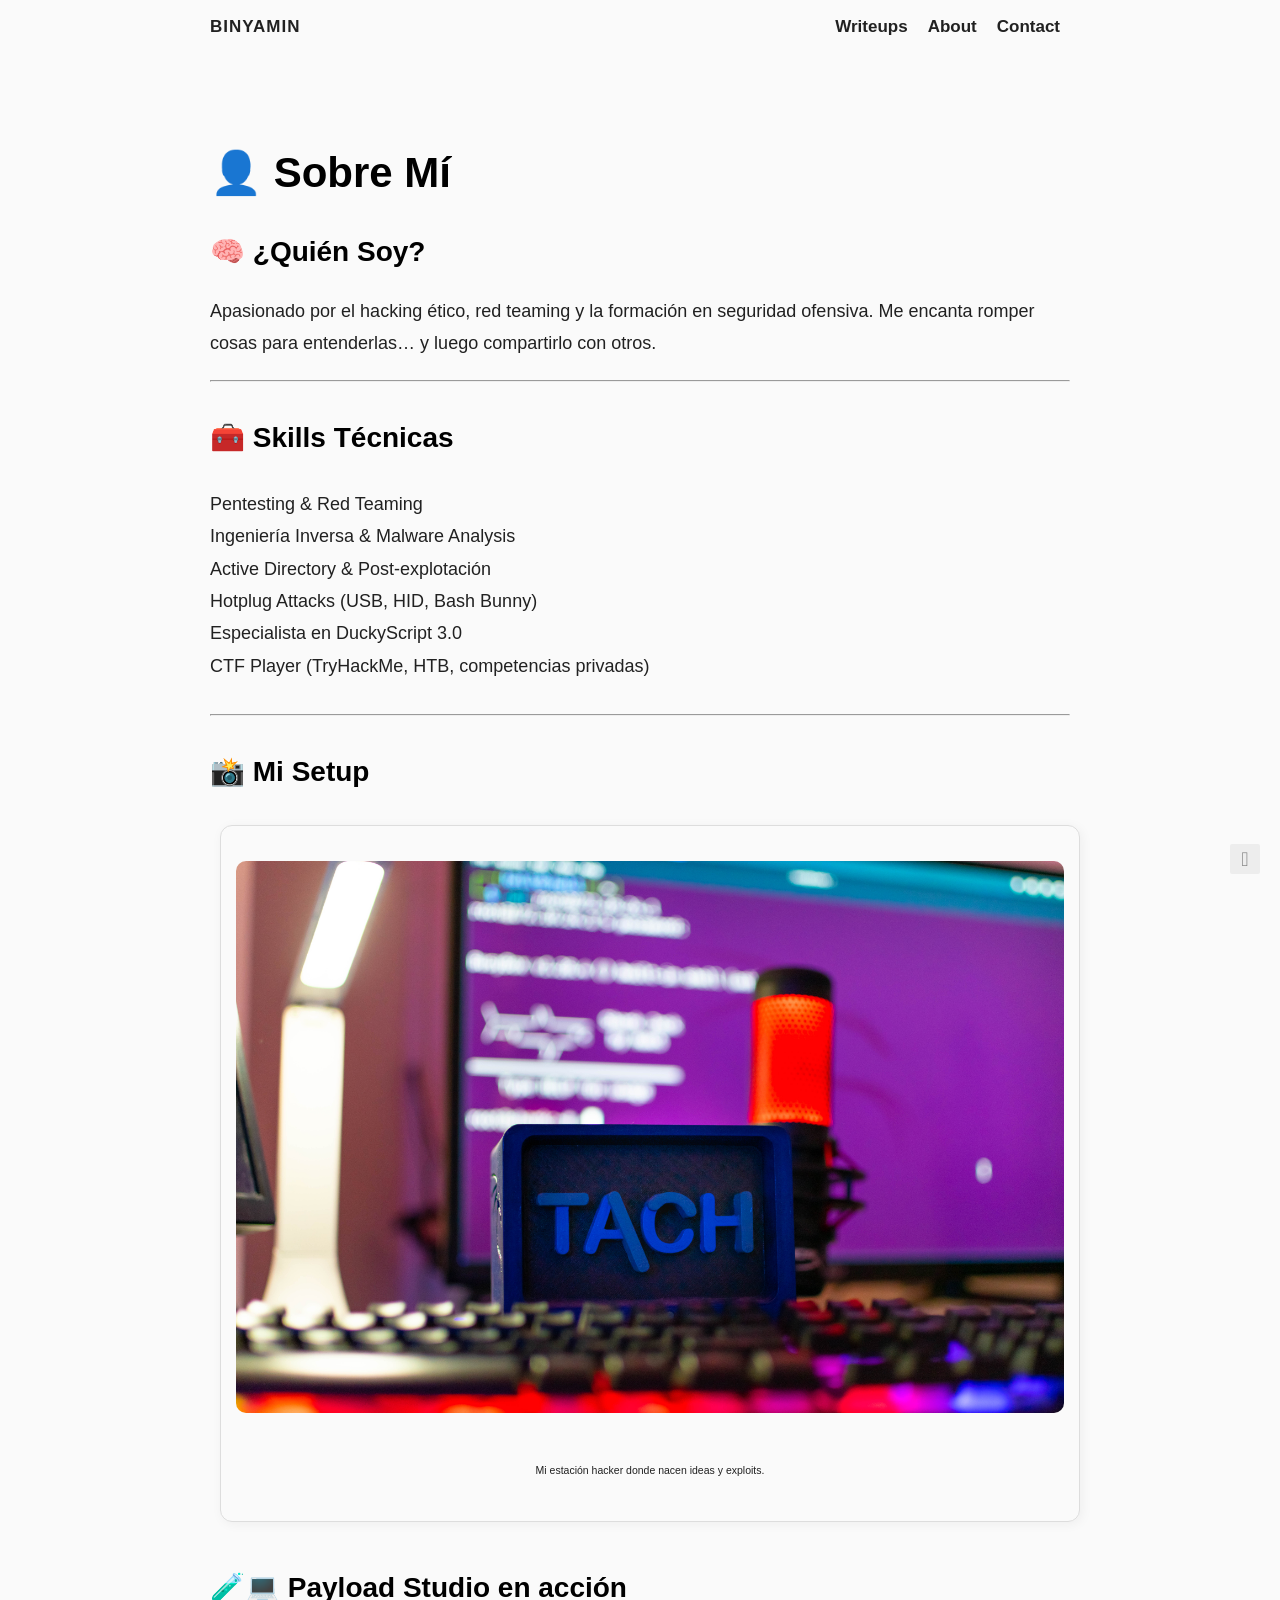
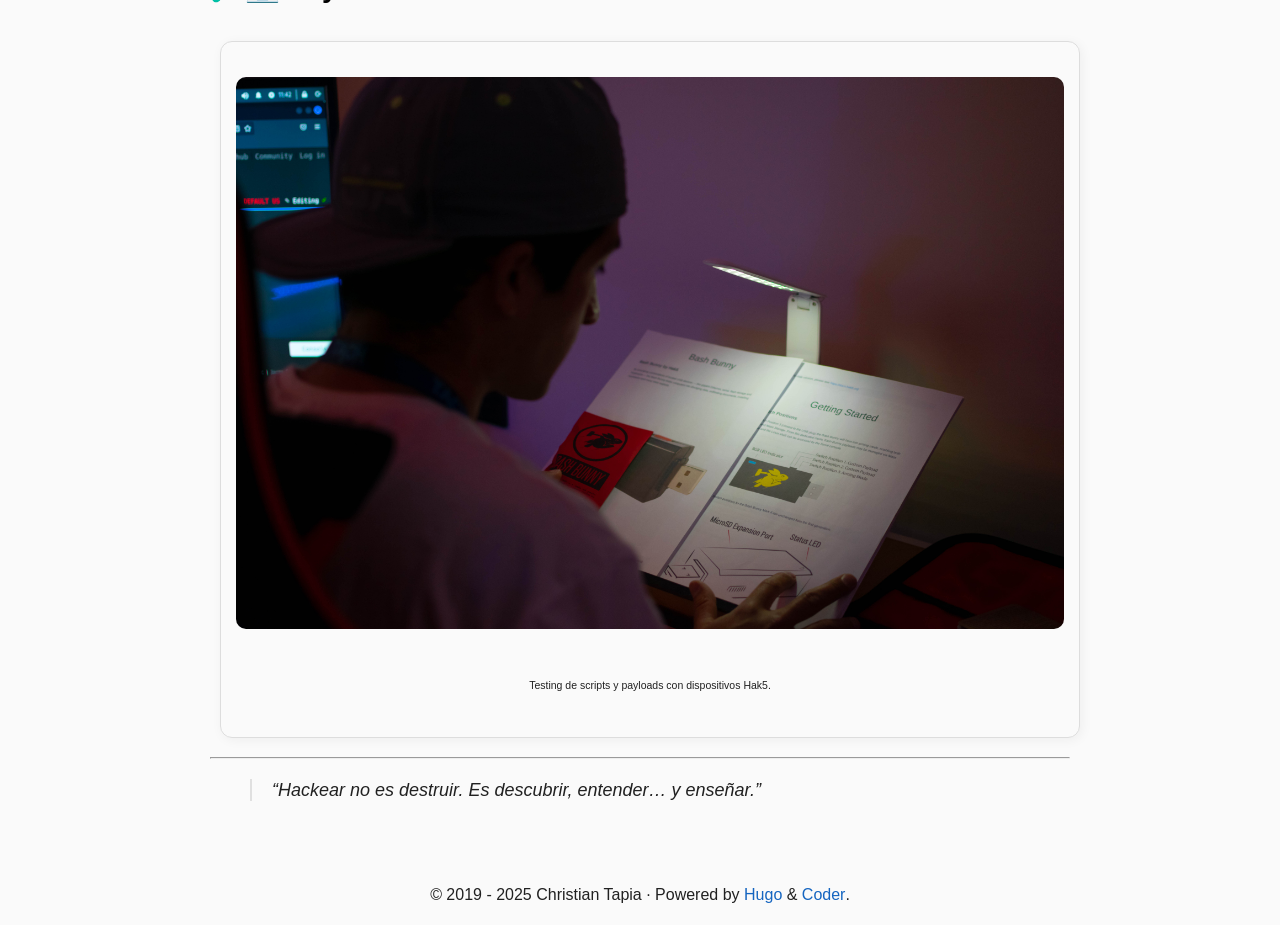
==== about/index.html @ 78fcf0c3 "Deploy sitio generado con Hugo" ====
<!doctype html><html lang=en><head><title>👤 Sobre Mí · Binyamin</title>
<meta charset=utf-8><meta name=viewport content="width=device-width,initial-scale=1"><meta name=color-scheme content="light dark"><meta name=author content="Christian Tapia"><meta name=description content="Conoce más sobre mi trayectoria en ciberseguridad."><meta name=keywords content="blog,developer,personal,hacker,redteam,cybersecurity,educator,walkthroughs,ctfs,tryhackme"><meta name=twitter:card content="summary"><meta name=twitter:title content="👤 Sobre Mí"><meta name=twitter:description content="Conoce más sobre mi trayectoria en ciberseguridad."><meta property="og:url" content="https://binyamint.github.io/about/"><meta property="og:site_name" content="Binyamin"><meta property="og:title" content="👤 Sobre Mí"><meta property="og:description" content="Conoce más sobre mi trayectoria en ciberseguridad."><meta property="og:locale" content="en"><meta property="og:type" content="website"><link rel=canonical href=https://binyamint.github.io/about/><link rel=preload href=/fonts/fa-brands-400.woff2 as=font type=font/woff2 crossorigin><link rel=preload href=/fonts/fa-regular-400.woff2 as=font type=font/woff2 crossorigin><link rel=preload href=/fonts/fa-solid-900.woff2 as=font type=font/woff2 crossorigin><link rel=stylesheet href=/css/coder.min.7763f8bc6341ecf82378e867c285e1549abb063a899be313ccd25dbfcd24fa7d.css integrity="sha256-d2P4vGNB7PgjeOhnwoXhVJq7BjqJm+MTzNJdv80k+n0=" crossorigin=anonymous media=screen><link rel=stylesheet href=/css/coder-dark.min.a00e6364bacbc8266ad1cc81230774a1397198f8cfb7bcba29b7d6fcb54ce57f.css integrity="sha256-oA5jZLrLyCZq0cyBIwd0oTlxmPjPt7y6KbfW/LVM5X8=" crossorigin=anonymous media=screen><link rel=icon type=image/svg+xml href=/img/favicon.svg sizes=any><link rel=icon type=image/png href=/img/favicon-32x32.png sizes=32x32><link rel=icon type=image/png href=/img/favicon-16x16.png sizes=16x16><link rel=apple-touch-icon href=/images/apple-touch-icon.png><link rel=apple-touch-icon sizes=180x180 href=/images/apple-touch-icon.png><link rel=manifest href=/site.webmanifest><link rel=mask-icon href=/images/safari-pinned-tab.svg color=#5bbad5><link rel=alternate type=application/rss+xml href=/about/index.xml title=Binyamin></head><body class="preload-transitions colorscheme-auto"><div class=float-container><a id=dark-mode-toggle class=colorscheme-toggle><i class="fa-solid fa-adjust fa-fw" aria-hidden=true></i></a></div><main class=wrapper><nav class=navigation><section class=container><a class=navigation-title href=https://binyamint.github.io/>Binyamin
</a><input type=checkbox id=menu-toggle>
<label class="menu-button float-right" for=menu-toggle><i class="fa-solid fa-bars fa-fw" aria-hidden=true></i></label><ul class=navigation-list><li class=navigation-item><a class=navigation-link href=/writeups/>Writeups</a></li><li class=navigation-item><a class=navigation-link href=/about/>About</a></li><li class=navigation-item><a class=navigation-link href=/contact/>Contact</a></li></ul></section></nav><div class=content><section class="container list"><header><h1 class=title><a class=title-link href=https://binyamint.github.io/about/>👤 Sobre Mí</a></h1></header><h2 id=-quién-soy>🧠 ¿Quién Soy?
<a class=heading-link href=#-qui%c3%a9n-soy><i class="fa-solid fa-link" aria-hidden=true title="Link to heading"></i>
<span class=sr-only>Link to heading</span></a></h2><p>Apasionado por el hacking ético, red teaming y la formación en seguridad ofensiva. Me encanta romper cosas para entenderlas… y luego compartirlo con otros.</p><hr><h2 id=-skills-técnicas>🧰 Skills Técnicas
<a class=heading-link href=#-skills-t%c3%a9cnicas><i class="fa-solid fa-link" aria-hidden=true title="Link to heading"></i>
<span class=sr-only>Link to heading</span></a></h2><ul><li>Pentesting & Red Teaming</li><li>Ingeniería Inversa & Malware Analysis</li><li>Active Directory & Post-explotación</li><li>Hotplug Attacks (USB, HID, Bash Bunny)</li><li>Especialista en DuckyScript 3.0</li><li>CTF Player (TryHackMe, HTB, competencias privadas)</li></ul><hr><h2 id=-mi-setup>📸 Mi Setup
<a class=heading-link href=#-mi-setup><i class="fa-solid fa-link" aria-hidden=true title="Link to heading"></i>
<span class=sr-only>Link to heading</span></a></h2><div style="border:1px solid #ddd;padding:15px;margin:10px;border-radius:12px;text-align:center;width:100%;display:inline-block;vertical-align:top;box-shadow:2px 2px 12px rgba(0,0,0,5%);transition:transform .2s ease-in-out"><h3 style="font-size:1.4rem;margin:0 0 10px"></h3><img src=/images/about/DSC_0001.jpg alt style="max-width:100%;border-radius:10px;margin:10px 0"><p style=font-size:1.05rem>Mi estación hacker donde nacen ideas y exploits.</p></div><h2 id=-payload-studio-en-acción>🧪💻 Payload Studio en acción
<a class=heading-link href=#-payload-studio-en-acci%c3%b3n><i class="fa-solid fa-link" aria-hidden=true title="Link to heading"></i>
<span class=sr-only>Link to heading</span></a></h2><div style="border:1px solid #ddd;padding:15px;margin:10px;border-radius:12px;text-align:center;width:100%;display:inline-block;vertical-align:top;box-shadow:2px 2px 12px rgba(0,0,0,5%);transition:transform .2s ease-in-out"><h3 style="font-size:1.4rem;margin:0 0 10px"></h3><img src=/images/about/DSC_0106.jpg alt style="max-width:100%;border-radius:10px;margin:10px 0"><p style=font-size:1.05rem>Testing de scripts y payloads con dispositivos Hak5.</p></div><hr><blockquote><p><em>“Hackear no es destruir. Es descubrir, entender… y enseñar.”</em></p></blockquote><ul></ul></section></div><footer class=footer><section class=container>©
2019 -
2025
Christian Tapia
·
Powered by <a href=https://gohugo.io/ target=_blank rel=noopener>Hugo</a> & <a href=https://github.com/luizdepra/hugo-coder/ target=_blank rel=noopener>Coder</a>.</section></footer></main><script src=/js/coder.min.6ae284be93d2d19dad1f02b0039508d9aab3180a12a06dcc71b0b0ef7825a317.js integrity="sha256-auKEvpPS0Z2tHwKwA5UI2aqzGAoSoG3McbCw73gloxc="></script></body></html>
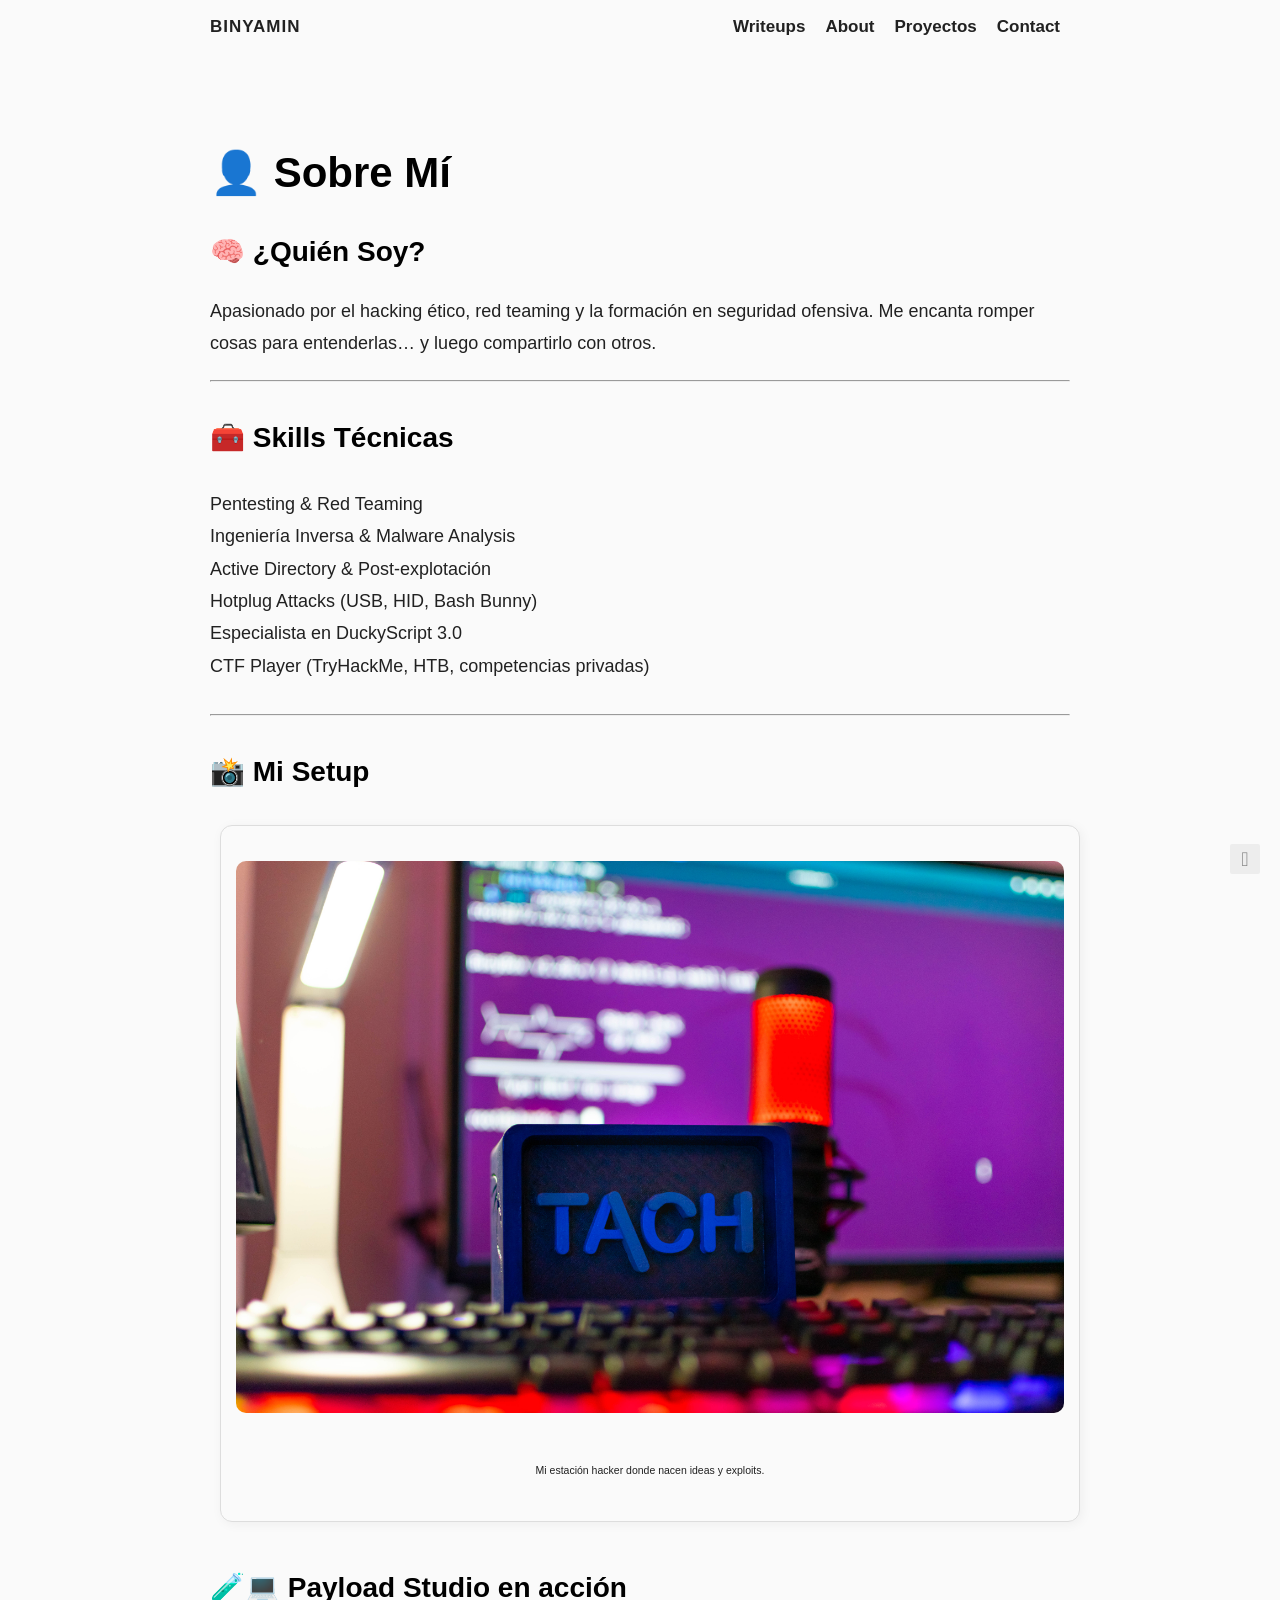
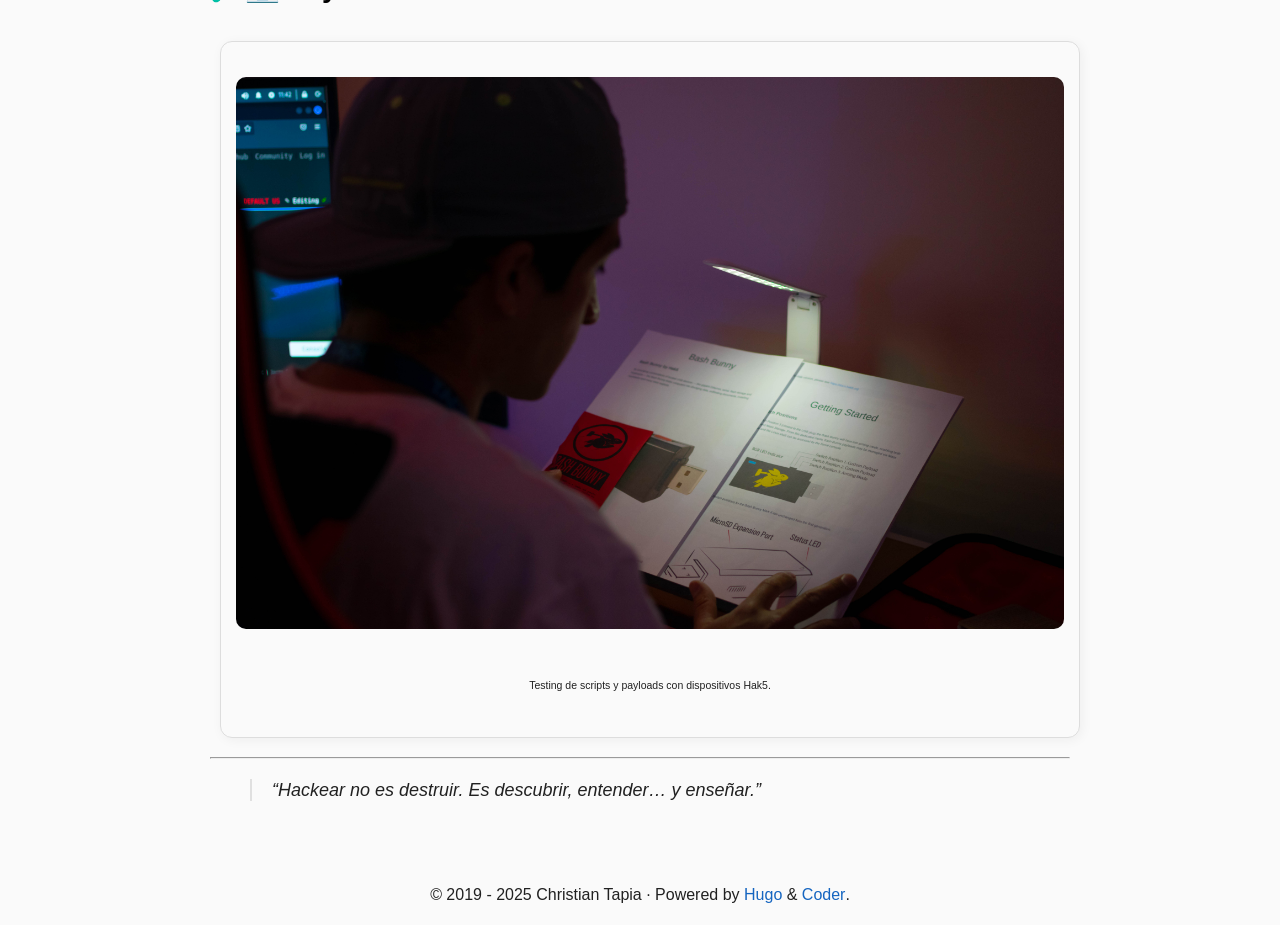
==== commit e9b0aa8d: "deploy" ====
--- a/about/index.html
+++ b/about/index.html
@@ -1,17 +1,337 @@
-<!doctype html><html lang=en><head><title>👤 Sobre Mí · Binyamin</title>
-<meta charset=utf-8><meta name=viewport content="width=device-width,initial-scale=1"><meta name=color-scheme content="light dark"><meta name=author content="Christian Tapia"><meta name=description content="Conoce más sobre mi trayectoria en ciberseguridad."><meta name=keywords content="blog,developer,personal,hacker,redteam,cybersecurity,educator,walkthroughs,ctfs,tryhackme"><meta name=twitter:card content="summary"><meta name=twitter:title content="👤 Sobre Mí"><meta name=twitter:description content="Conoce más sobre mi trayectoria en ciberseguridad."><meta property="og:url" content="https://binyamint.github.io/about/"><meta property="og:site_name" content="Binyamin"><meta property="og:title" content="👤 Sobre Mí"><meta property="og:description" content="Conoce más sobre mi trayectoria en ciberseguridad."><meta property="og:locale" content="en"><meta property="og:type" content="website"><link rel=canonical href=https://binyamint.github.io/about/><link rel=preload href=/fonts/fa-brands-400.woff2 as=font type=font/woff2 crossorigin><link rel=preload href=/fonts/fa-regular-400.woff2 as=font type=font/woff2 crossorigin><link rel=preload href=/fonts/fa-solid-900.woff2 as=font type=font/woff2 crossorigin><link rel=stylesheet href=/css/coder.min.7763f8bc6341ecf82378e867c285e1549abb063a899be313ccd25dbfcd24fa7d.css integrity="sha256-d2P4vGNB7PgjeOhnwoXhVJq7BjqJm+MTzNJdv80k+n0=" crossorigin=anonymous media=screen><link rel=stylesheet href=/css/coder-dark.min.a00e6364bacbc8266ad1cc81230774a1397198f8cfb7bcba29b7d6fcb54ce57f.css integrity="sha256-oA5jZLrLyCZq0cyBIwd0oTlxmPjPt7y6KbfW/LVM5X8=" crossorigin=anonymous media=screen><link rel=icon type=image/svg+xml href=/img/favicon.svg sizes=any><link rel=icon type=image/png href=/img/favicon-32x32.png sizes=32x32><link rel=icon type=image/png href=/img/favicon-16x16.png sizes=16x16><link rel=apple-touch-icon href=/images/apple-touch-icon.png><link rel=apple-touch-icon sizes=180x180 href=/images/apple-touch-icon.png><link rel=manifest href=/site.webmanifest><link rel=mask-icon href=/images/safari-pinned-tab.svg color=#5bbad5><link rel=alternate type=application/rss+xml href=/about/index.xml title=Binyamin></head><body class="preload-transitions colorscheme-auto"><div class=float-container><a id=dark-mode-toggle class=colorscheme-toggle><i class="fa-solid fa-adjust fa-fw" aria-hidden=true></i></a></div><main class=wrapper><nav class=navigation><section class=container><a class=navigation-title href=https://binyamint.github.io/>Binyamin
-</a><input type=checkbox id=menu-toggle>
-<label class="menu-button float-right" for=menu-toggle><i class="fa-solid fa-bars fa-fw" aria-hidden=true></i></label><ul class=navigation-list><li class=navigation-item><a class=navigation-link href=/writeups/>Writeups</a></li><li class=navigation-item><a class=navigation-link href=/about/>About</a></li><li class=navigation-item><a class=navigation-link href=/contact/>Contact</a></li></ul></section></nav><div class=content><section class="container list"><header><h1 class=title><a class=title-link href=https://binyamint.github.io/about/>👤 Sobre Mí</a></h1></header><h2 id=-quién-soy>🧠 ¿Quién Soy?
-<a class=heading-link href=#-qui%c3%a9n-soy><i class="fa-solid fa-link" aria-hidden=true title="Link to heading"></i>
-<span class=sr-only>Link to heading</span></a></h2><p>Apasionado por el hacking ético, red teaming y la formación en seguridad ofensiva. Me encanta romper cosas para entenderlas… y luego compartirlo con otros.</p><hr><h2 id=-skills-técnicas>🧰 Skills Técnicas
-<a class=heading-link href=#-skills-t%c3%a9cnicas><i class="fa-solid fa-link" aria-hidden=true title="Link to heading"></i>
-<span class=sr-only>Link to heading</span></a></h2><ul><li>Pentesting & Red Teaming</li><li>Ingeniería Inversa & Malware Analysis</li><li>Active Directory & Post-explotación</li><li>Hotplug Attacks (USB, HID, Bash Bunny)</li><li>Especialista en DuckyScript 3.0</li><li>CTF Player (TryHackMe, HTB, competencias privadas)</li></ul><hr><h2 id=-mi-setup>📸 Mi Setup
-<a class=heading-link href=#-mi-setup><i class="fa-solid fa-link" aria-hidden=true title="Link to heading"></i>
-<span class=sr-only>Link to heading</span></a></h2><div style="border:1px solid #ddd;padding:15px;margin:10px;border-radius:12px;text-align:center;width:100%;display:inline-block;vertical-align:top;box-shadow:2px 2px 12px rgba(0,0,0,5%);transition:transform .2s ease-in-out"><h3 style="font-size:1.4rem;margin:0 0 10px"></h3><img src=/images/about/DSC_0001.jpg alt style="max-width:100%;border-radius:10px;margin:10px 0"><p style=font-size:1.05rem>Mi estación hacker donde nacen ideas y exploits.</p></div><h2 id=-payload-studio-en-acción>🧪💻 Payload Studio en acción
-<a class=heading-link href=#-payload-studio-en-acci%c3%b3n><i class="fa-solid fa-link" aria-hidden=true title="Link to heading"></i>
-<span class=sr-only>Link to heading</span></a></h2><div style="border:1px solid #ddd;padding:15px;margin:10px;border-radius:12px;text-align:center;width:100%;display:inline-block;vertical-align:top;box-shadow:2px 2px 12px rgba(0,0,0,5%);transition:transform .2s ease-in-out"><h3 style="font-size:1.4rem;margin:0 0 10px"></h3><img src=/images/about/DSC_0106.jpg alt style="max-width:100%;border-radius:10px;margin:10px 0"><p style=font-size:1.05rem>Testing de scripts y payloads con dispositivos Hak5.</p></div><hr><blockquote><p><em>“Hackear no es destruir. Es descubrir, entender… y enseñar.”</em></p></blockquote><ul></ul></section></div><footer class=footer><section class=container>©
-2019 -
-2025
-Christian Tapia
-·
-Powered by <a href=https://gohugo.io/ target=_blank rel=noopener>Hugo</a> & <a href=https://github.com/luizdepra/hugo-coder/ target=_blank rel=noopener>Coder</a>.</section></footer></main><script src=/js/coder.min.6ae284be93d2d19dad1f02b0039508d9aab3180a12a06dcc71b0b0ef7825a317.js integrity="sha256-auKEvpPS0Z2tHwKwA5UI2aqzGAoSoG3McbCw73gloxc="></script></body></html>+<!DOCTYPE html>
+<html lang="en">
+
+<head><script src="/livereload.js?mindelay=10&amp;v=2&amp;port=1313&amp;path=livereload" data-no-instant defer></script>
+  <title>👤 Sobre Mí · Binyamin</title>
+  <meta charset="utf-8">
+<meta name="viewport" content="width=device-width, initial-scale=1.0">
+<meta name="color-scheme" content="light dark">
+
+
+
+
+<meta name="author" content="Christian Tapia">
+<meta name="description" content="Conoce más sobre mi trayectoria en ciberseguridad.">
+<meta name="keywords" content="blog,developer,personal,hacker,redteam,cybersecurity,educator,walkthroughs,ctfs,tryhackme">
+
+
+
+  <meta name="twitter:card" content="summary">
+  <meta name="twitter:title" content="👤 Sobre Mí">
+  <meta name="twitter:description" content="Conoce más sobre mi trayectoria en ciberseguridad.">
+
+<meta property="og:url" content="http://localhost:1313/about/">
+  <meta property="og:site_name" content="Binyamin">
+  <meta property="og:title" content="👤 Sobre Mí">
+  <meta property="og:description" content="Conoce más sobre mi trayectoria en ciberseguridad.">
+  <meta property="og:locale" content="en">
+  <meta property="og:type" content="website">
+
+
+
+
+<link rel="canonical" href="http://localhost:1313/about/">
+
+
+<link rel="preload" href="/fonts/fa-brands-400.woff2" as="font" type="font/woff2" crossorigin>
+<link rel="preload" href="/fonts/fa-regular-400.woff2" as="font" type="font/woff2" crossorigin>
+<link rel="preload" href="/fonts/fa-solid-900.woff2" as="font" type="font/woff2" crossorigin>
+
+
+  
+  
+  <link rel="stylesheet" href="/css/coder.css" media="screen">
+
+
+
+
+
+
+  
+    
+    
+    <link rel="stylesheet" href="/css/coder-dark.css" media="screen">
+  
+
+
+
+ 
+
+
+
+
+<link rel="icon" type="image/svg+xml" href="/img/favicon.svg" sizes="any">
+<link rel="icon" type="image/png" href="/img/favicon-32x32.png" sizes="32x32">
+<link rel="icon" type="image/png" href="/img/favicon-16x16.png" sizes="16x16">
+
+<link rel="apple-touch-icon" href="/images/apple-touch-icon.png">
+<link rel="apple-touch-icon" sizes="180x180" href="/images/apple-touch-icon.png">
+
+<link rel="manifest" href="/site.webmanifest">
+<link rel="mask-icon" href="/images/safari-pinned-tab.svg" color="#5bbad5">
+
+
+<link rel="alternate" type="application/rss+xml" href="/about/index.xml" title="Binyamin" />
+
+
+
+
+
+
+
+</head>
+
+
+
+
+
+
+<body class="preload-transitions colorscheme-auto">
+  
+<div class="float-container">
+    <a id="dark-mode-toggle" class="colorscheme-toggle">
+        <i class="fa-solid fa-adjust fa-fw" aria-hidden="true"></i>
+    </a>
+</div>
+
+
+  <main class="wrapper">
+    <nav class="navigation">
+  <section class="container">
+    
+    <a class="navigation-title" href="http://localhost:1313/">
+      Binyamin
+    </a>
+    
+    
+      <input type="checkbox" id="menu-toggle" />
+      <label class="menu-button float-right" for="menu-toggle">
+        <i class="fa-solid fa-bars fa-fw" aria-hidden="true"></i>
+      </label>
+      <ul class="navigation-list">
+        
+          
+            <li class="navigation-item">
+              <a class="navigation-link " href="/writeups/">Writeups</a>
+            </li>
+          
+            <li class="navigation-item">
+              <a class="navigation-link " href="/about/">About</a>
+            </li>
+          
+            <li class="navigation-item">
+              <a class="navigation-link " href="/proyects/">Proyectos</a>
+            </li>
+          
+            <li class="navigation-item">
+              <a class="navigation-link " href="/contact/">Contact</a>
+            </li>
+          
+        
+        
+      </ul>
+    
+  </section>
+</nav>
+
+
+    <div class="content">
+      
+  <section class="container list">
+  <header>
+    <h1 class="title">
+      <a class="title-link" href="http://localhost:1313/about/">👤 Sobre Mí</a>
+    </h1>
+  </header>
+  <h2 id="-quién-soy">
+  🧠 ¿Quién Soy?
+  <a class="heading-link" href="#-qui%c3%a9n-soy">
+    <i class="fa-solid fa-link" aria-hidden="true" title="Link to heading"></i>
+    <span class="sr-only">Link to heading</span>
+  </a>
+</h2>
+<p>Apasionado por el hacking ético, red teaming y la formación en seguridad ofensiva. Me encanta romper cosas para entenderlas… y luego compartirlo con otros.</p>
+<hr>
+<h2 id="-skills-técnicas">
+  🧰 Skills Técnicas
+  <a class="heading-link" href="#-skills-t%c3%a9cnicas">
+    <i class="fa-solid fa-link" aria-hidden="true" title="Link to heading"></i>
+    <span class="sr-only">Link to heading</span>
+  </a>
+</h2>
+<ul>
+<li>Pentesting &amp; Red Teaming</li>
+<li>Ingeniería Inversa &amp; Malware Analysis</li>
+<li>Active Directory &amp; Post-explotación</li>
+<li>Hotplug Attacks (USB, HID, Bash Bunny)</li>
+<li>Especialista en DuckyScript 3.0</li>
+<li>CTF Player (TryHackMe, HTB, competencias privadas)</li>
+</ul>
+<hr>
+<h2 id="-mi-setup">
+  📸 Mi Setup
+  <a class="heading-link" href="#-mi-setup">
+    <i class="fa-solid fa-link" aria-hidden="true" title="Link to heading"></i>
+    <span class="sr-only">Link to heading</span>
+  </a>
+</h2>
+<!-- raw HTML omitted -->
+
+
+
+
+<div style="
+  border: 1px solid #ddd;
+  padding: 15px;
+  margin: 10px;
+  border-radius: 12px;
+  text-align: center;
+  width: 100%;
+  display: inline-block;
+  vertical-align: top;
+  box-shadow: 2px 2px 12px rgba(0, 0, 0, 0.05);
+  transition: transform 0.2s ease-in-out;
+">
+
+  <h3 style="font-size: 1.4rem; margin: 0 0 10px;">
+    
+      
+    
+  </h3>
+
+  
+    
+      <img src="/images/about/DSC_0001.jpg" alt="" style="max-width: 100%; border-radius: 10px; margin: 10px 0;">
+    
+  
+
+  <p style="font-size: 1.05rem;">
+    Mi estación hacker donde nacen ideas y exploits.
+  </p>
+</div>
+
+<h2 id="-payload-studio-en-acción">
+  🧪💻 Payload Studio en acción
+  <a class="heading-link" href="#-payload-studio-en-acci%c3%b3n">
+    <i class="fa-solid fa-link" aria-hidden="true" title="Link to heading"></i>
+    <span class="sr-only">Link to heading</span>
+  </a>
+</h2>
+
+
+
+
+<div style="
+  border: 1px solid #ddd;
+  padding: 15px;
+  margin: 10px;
+  border-radius: 12px;
+  text-align: center;
+  width: 100%;
+  display: inline-block;
+  vertical-align: top;
+  box-shadow: 2px 2px 12px rgba(0, 0, 0, 0.05);
+  transition: transform 0.2s ease-in-out;
+">
+
+  <h3 style="font-size: 1.4rem; margin: 0 0 10px;">
+    
+      
+    
+  </h3>
+
+  
+    
+      <img src="/images/about/DSC_0106.jpg" alt="" style="max-width: 100%; border-radius: 10px; margin: 10px 0;">
+    
+  
+
+  <p style="font-size: 1.05rem;">
+    Testing de scripts y payloads con dispositivos Hak5.
+  </p>
+</div>
+
+<!-- raw HTML omitted -->
+<hr>
+<blockquote>
+<p><em>“Hackear no es destruir. Es descubrir, entender… y enseñar.”</em></p></blockquote>
+
+  <ul>
+    
+  </ul>
+  
+
+
+
+
+
+
+</section>
+
+
+    </div>
+
+    <footer class="footer">
+  <section class="container">
+    ©
+    
+      2019 -
+    
+    2025
+     Christian Tapia 
+    ·
+    
+    Powered by <a href="https://gohugo.io/" target="_blank" rel="noopener">Hugo</a> & <a href="https://github.com/luizdepra/hugo-coder/" target="_blank" rel="noopener">Coder</a>.
+    
+  </section>
+</footer>
+
+  </main>
+
+  
+
+  
+  
+  <script src="/js/coder.js"></script>
+  
+
+  
+
+  
+
+
+  
+
+  
+
+  
+
+  
+
+  
+
+  
+
+  
+
+  
+
+  
+
+  
+
+  
+
+  
+
+  
+
+  
+
+  
+
+  
+
+  
+</body>
+</html>
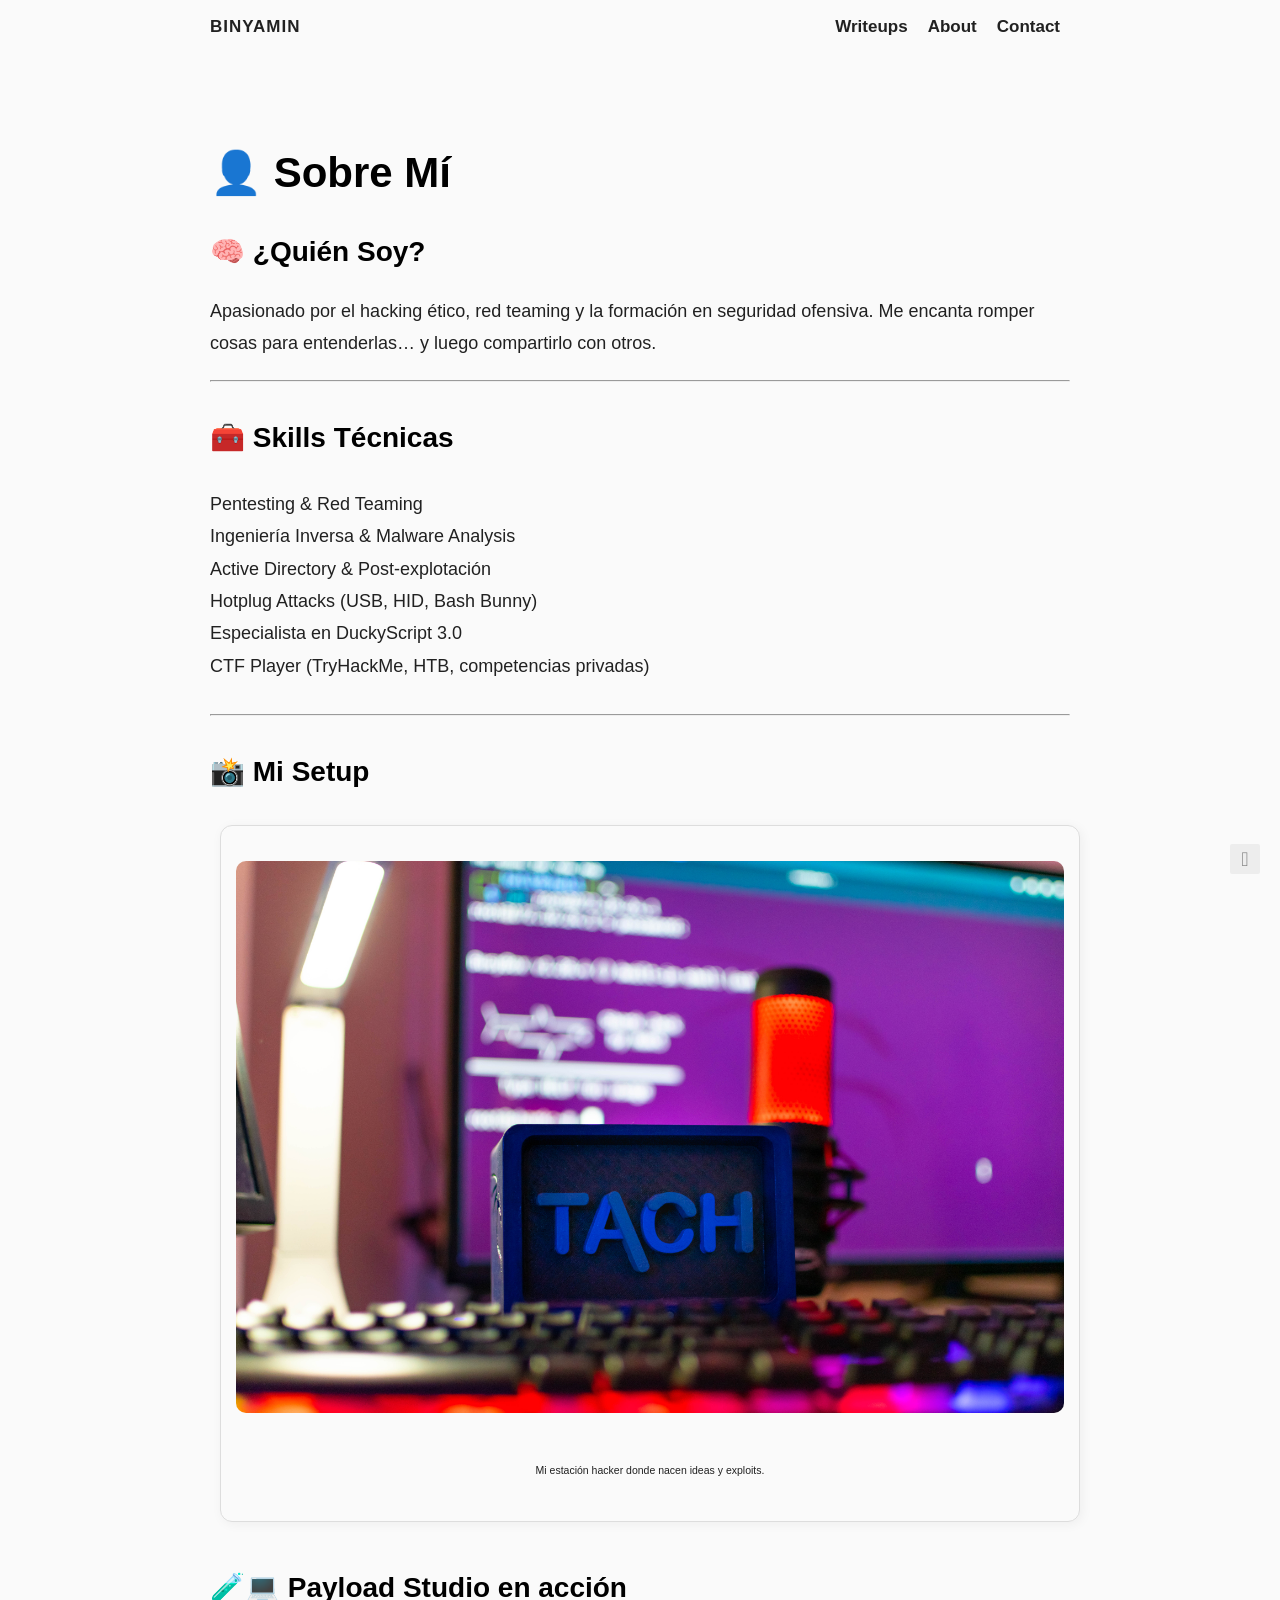
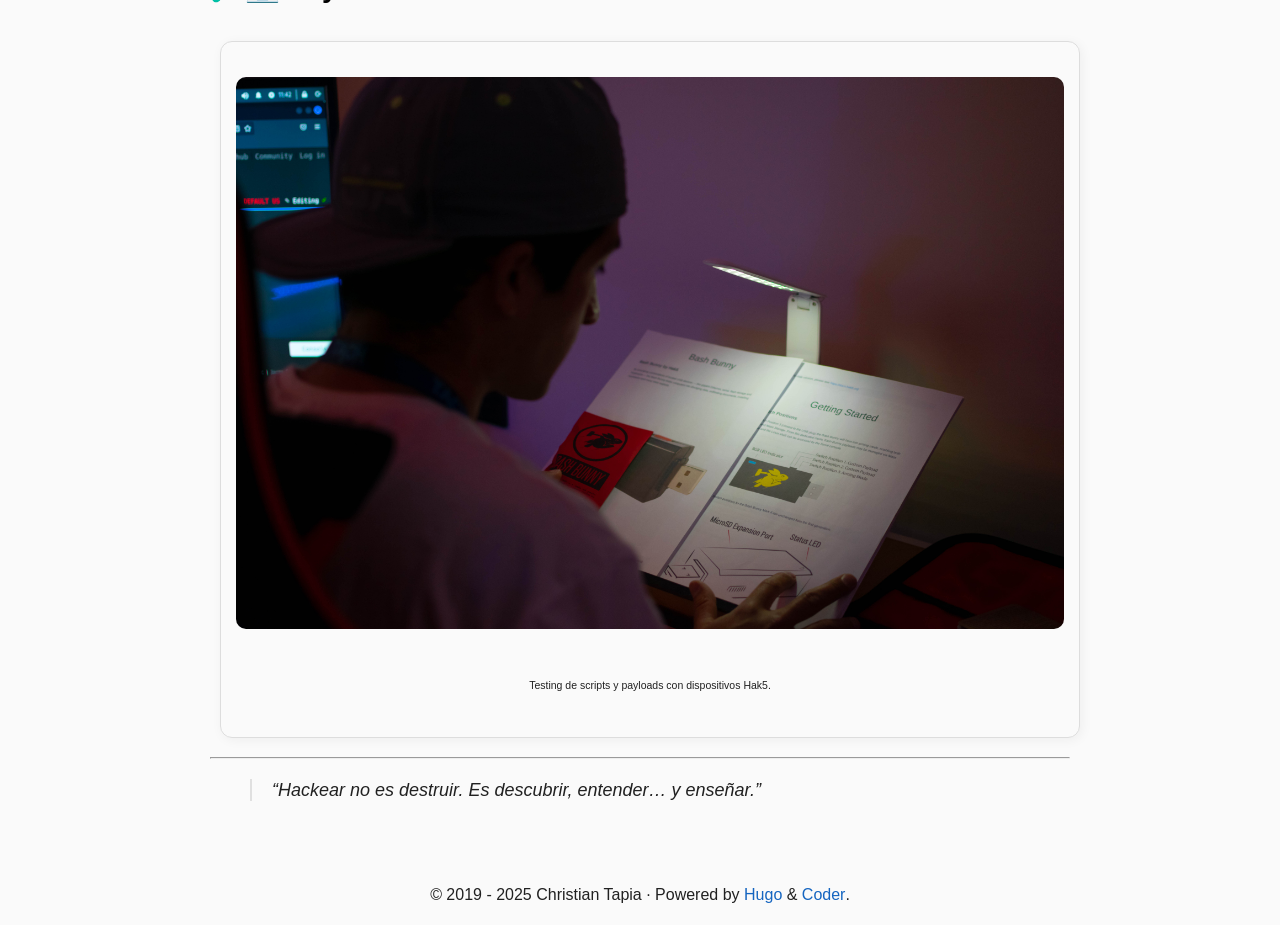
==== commit 7fadc094: "2do deploy" ====
--- a/about/index.html
+++ b/about/index.html
@@ -1,337 +1,17 @@
-<!DOCTYPE html>
-<html lang="en">
-
-<head><script src="/livereload.js?mindelay=10&amp;v=2&amp;port=1313&amp;path=livereload" data-no-instant defer></script>
-  <title>👤 Sobre Mí · Binyamin</title>
-  <meta charset="utf-8">
-<meta name="viewport" content="width=device-width, initial-scale=1.0">
-<meta name="color-scheme" content="light dark">
-
-
-
-
-<meta name="author" content="Christian Tapia">
-<meta name="description" content="Conoce más sobre mi trayectoria en ciberseguridad.">
-<meta name="keywords" content="blog,developer,personal,hacker,redteam,cybersecurity,educator,walkthroughs,ctfs,tryhackme">
-
-
-
-  <meta name="twitter:card" content="summary">
-  <meta name="twitter:title" content="👤 Sobre Mí">
-  <meta name="twitter:description" content="Conoce más sobre mi trayectoria en ciberseguridad.">
-
-<meta property="og:url" content="http://localhost:1313/about/">
-  <meta property="og:site_name" content="Binyamin">
-  <meta property="og:title" content="👤 Sobre Mí">
-  <meta property="og:description" content="Conoce más sobre mi trayectoria en ciberseguridad.">
-  <meta property="og:locale" content="en">
-  <meta property="og:type" content="website">
-
-
-
-
-<link rel="canonical" href="http://localhost:1313/about/">
-
-
-<link rel="preload" href="/fonts/fa-brands-400.woff2" as="font" type="font/woff2" crossorigin>
-<link rel="preload" href="/fonts/fa-regular-400.woff2" as="font" type="font/woff2" crossorigin>
-<link rel="preload" href="/fonts/fa-solid-900.woff2" as="font" type="font/woff2" crossorigin>
-
-
-  
-  
-  <link rel="stylesheet" href="/css/coder.css" media="screen">
-
-
-
-
-
-
-  
-    
-    
-    <link rel="stylesheet" href="/css/coder-dark.css" media="screen">
-  
-
-
-
- 
-
-
-
-
-<link rel="icon" type="image/svg+xml" href="/img/favicon.svg" sizes="any">
-<link rel="icon" type="image/png" href="/img/favicon-32x32.png" sizes="32x32">
-<link rel="icon" type="image/png" href="/img/favicon-16x16.png" sizes="16x16">
-
-<link rel="apple-touch-icon" href="/images/apple-touch-icon.png">
-<link rel="apple-touch-icon" sizes="180x180" href="/images/apple-touch-icon.png">
-
-<link rel="manifest" href="/site.webmanifest">
-<link rel="mask-icon" href="/images/safari-pinned-tab.svg" color="#5bbad5">
-
-
-<link rel="alternate" type="application/rss+xml" href="/about/index.xml" title="Binyamin" />
-
-
-
-
-
-
-
-</head>
-
-
-
-
-
-
-<body class="preload-transitions colorscheme-auto">
-  
-<div class="float-container">
-    <a id="dark-mode-toggle" class="colorscheme-toggle">
-        <i class="fa-solid fa-adjust fa-fw" aria-hidden="true"></i>
-    </a>
-</div>
-
-
-  <main class="wrapper">
-    <nav class="navigation">
-  <section class="container">
-    
-    <a class="navigation-title" href="http://localhost:1313/">
-      Binyamin
-    </a>
-    
-    
-      <input type="checkbox" id="menu-toggle" />
-      <label class="menu-button float-right" for="menu-toggle">
-        <i class="fa-solid fa-bars fa-fw" aria-hidden="true"></i>
-      </label>
-      <ul class="navigation-list">
-        
-          
-            <li class="navigation-item">
-              <a class="navigation-link " href="/writeups/">Writeups</a>
-            </li>
-          
-            <li class="navigation-item">
-              <a class="navigation-link " href="/about/">About</a>
-            </li>
-          
-            <li class="navigation-item">
-              <a class="navigation-link " href="/proyects/">Proyectos</a>
-            </li>
-          
-            <li class="navigation-item">
-              <a class="navigation-link " href="/contact/">Contact</a>
-            </li>
-          
-        
-        
-      </ul>
-    
-  </section>
-</nav>
-
-
-    <div class="content">
-      
-  <section class="container list">
-  <header>
-    <h1 class="title">
-      <a class="title-link" href="http://localhost:1313/about/">👤 Sobre Mí</a>
-    </h1>
-  </header>
-  <h2 id="-quién-soy">
-  🧠 ¿Quién Soy?
-  <a class="heading-link" href="#-qui%c3%a9n-soy">
-    <i class="fa-solid fa-link" aria-hidden="true" title="Link to heading"></i>
-    <span class="sr-only">Link to heading</span>
-  </a>
-</h2>
-<p>Apasionado por el hacking ético, red teaming y la formación en seguridad ofensiva. Me encanta romper cosas para entenderlas… y luego compartirlo con otros.</p>
-<hr>
-<h2 id="-skills-técnicas">
-  🧰 Skills Técnicas
-  <a class="heading-link" href="#-skills-t%c3%a9cnicas">
-    <i class="fa-solid fa-link" aria-hidden="true" title="Link to heading"></i>
-    <span class="sr-only">Link to heading</span>
-  </a>
-</h2>
-<ul>
-<li>Pentesting &amp; Red Teaming</li>
-<li>Ingeniería Inversa &amp; Malware Analysis</li>
-<li>Active Directory &amp; Post-explotación</li>
-<li>Hotplug Attacks (USB, HID, Bash Bunny)</li>
-<li>Especialista en DuckyScript 3.0</li>
-<li>CTF Player (TryHackMe, HTB, competencias privadas)</li>
-</ul>
-<hr>
-<h2 id="-mi-setup">
-  📸 Mi Setup
-  <a class="heading-link" href="#-mi-setup">
-    <i class="fa-solid fa-link" aria-hidden="true" title="Link to heading"></i>
-    <span class="sr-only">Link to heading</span>
-  </a>
-</h2>
-<!-- raw HTML omitted -->
-
-
-
-
-<div style="
-  border: 1px solid #ddd;
-  padding: 15px;
-  margin: 10px;
-  border-radius: 12px;
-  text-align: center;
-  width: 100%;
-  display: inline-block;
-  vertical-align: top;
-  box-shadow: 2px 2px 12px rgba(0, 0, 0, 0.05);
-  transition: transform 0.2s ease-in-out;
-">
-
-  <h3 style="font-size: 1.4rem; margin: 0 0 10px;">
-    
-      
-    
-  </h3>
-
-  
-    
-      <img src="/images/about/DSC_0001.jpg" alt="" style="max-width: 100%; border-radius: 10px; margin: 10px 0;">
-    
-  
-
-  <p style="font-size: 1.05rem;">
-    Mi estación hacker donde nacen ideas y exploits.
-  </p>
-</div>
-
-<h2 id="-payload-studio-en-acción">
-  🧪💻 Payload Studio en acción
-  <a class="heading-link" href="#-payload-studio-en-acci%c3%b3n">
-    <i class="fa-solid fa-link" aria-hidden="true" title="Link to heading"></i>
-    <span class="sr-only">Link to heading</span>
-  </a>
-</h2>
-
-
-
-
-<div style="
-  border: 1px solid #ddd;
-  padding: 15px;
-  margin: 10px;
-  border-radius: 12px;
-  text-align: center;
-  width: 100%;
-  display: inline-block;
-  vertical-align: top;
-  box-shadow: 2px 2px 12px rgba(0, 0, 0, 0.05);
-  transition: transform 0.2s ease-in-out;
-">
-
-  <h3 style="font-size: 1.4rem; margin: 0 0 10px;">
-    
-      
-    
-  </h3>
-
-  
-    
-      <img src="/images/about/DSC_0106.jpg" alt="" style="max-width: 100%; border-radius: 10px; margin: 10px 0;">
-    
-  
-
-  <p style="font-size: 1.05rem;">
-    Testing de scripts y payloads con dispositivos Hak5.
-  </p>
-</div>
-
-<!-- raw HTML omitted -->
-<hr>
-<blockquote>
-<p><em>“Hackear no es destruir. Es descubrir, entender… y enseñar.”</em></p></blockquote>
-
-  <ul>
-    
-  </ul>
-  
-
-
-
-
-
-
-</section>
-
-
-    </div>
-
-    <footer class="footer">
-  <section class="container">
-    ©
-    
-      2019 -
-    
-    2025
-     Christian Tapia 
-    ·
-    
-    Powered by <a href="https://gohugo.io/" target="_blank" rel="noopener">Hugo</a> & <a href="https://github.com/luizdepra/hugo-coder/" target="_blank" rel="noopener">Coder</a>.
-    
-  </section>
-</footer>
-
-  </main>
-
-  
-
-  
-  
-  <script src="/js/coder.js"></script>
-  
-
-  
-
-  
-
-
-  
-
-  
-
-  
-
-  
-
-  
-
-  
-
-  
-
-  
-
-  
-
-  
-
-  
-
-  
-
-  
-
-  
-
-  
-
-  
-
-  
-</body>
-</html>
+<!doctype html><html lang=en><head><title>👤 Sobre Mí · Binyamin</title>
+<meta charset=utf-8><meta name=viewport content="width=device-width,initial-scale=1"><meta name=color-scheme content="light dark"><meta name=author content="Christian Tapia"><meta name=description content="Conoce más sobre mi trayectoria en ciberseguridad."><meta name=keywords content="blog,developer,personal,hacker,redteam,cybersecurity,educator,walkthroughs,ctfs,tryhackme"><meta name=twitter:card content="summary"><meta name=twitter:title content="👤 Sobre Mí"><meta name=twitter:description content="Conoce más sobre mi trayectoria en ciberseguridad."><meta property="og:url" content="https://binyamint.github.io/about/"><meta property="og:site_name" content="Binyamin"><meta property="og:title" content="👤 Sobre Mí"><meta property="og:description" content="Conoce más sobre mi trayectoria en ciberseguridad."><meta property="og:locale" content="en"><meta property="og:type" content="website"><link rel=canonical href=https://binyamint.github.io/about/><link rel=preload href=/fonts/fa-brands-400.woff2 as=font type=font/woff2 crossorigin><link rel=preload href=/fonts/fa-regular-400.woff2 as=font type=font/woff2 crossorigin><link rel=preload href=/fonts/fa-solid-900.woff2 as=font type=font/woff2 crossorigin><link rel=stylesheet href=/css/coder.min.7763f8bc6341ecf82378e867c285e1549abb063a899be313ccd25dbfcd24fa7d.css integrity="sha256-d2P4vGNB7PgjeOhnwoXhVJq7BjqJm+MTzNJdv80k+n0=" crossorigin=anonymous media=screen><link rel=stylesheet href=/css/coder-dark.min.a00e6364bacbc8266ad1cc81230774a1397198f8cfb7bcba29b7d6fcb54ce57f.css integrity="sha256-oA5jZLrLyCZq0cyBIwd0oTlxmPjPt7y6KbfW/LVM5X8=" crossorigin=anonymous media=screen><link rel=icon type=image/svg+xml href=/img/favicon.svg sizes=any><link rel=icon type=image/png href=/img/favicon-32x32.png sizes=32x32><link rel=icon type=image/png href=/img/favicon-16x16.png sizes=16x16><link rel=apple-touch-icon href=/images/apple-touch-icon.png><link rel=apple-touch-icon sizes=180x180 href=/images/apple-touch-icon.png><link rel=manifest href=/site.webmanifest><link rel=mask-icon href=/images/safari-pinned-tab.svg color=#5bbad5><link rel=alternate type=application/rss+xml href=/about/index.xml title=Binyamin></head><body class="preload-transitions colorscheme-auto"><div class=float-container><a id=dark-mode-toggle class=colorscheme-toggle><i class="fa-solid fa-adjust fa-fw" aria-hidden=true></i></a></div><main class=wrapper><nav class=navigation><section class=container><a class=navigation-title href=https://binyamint.github.io/>Binyamin
+</a><input type=checkbox id=menu-toggle>
+<label class="menu-button float-right" for=menu-toggle><i class="fa-solid fa-bars fa-fw" aria-hidden=true></i></label><ul class=navigation-list><li class=navigation-item><a class=navigation-link href=/writeups/>Writeups</a></li><li class=navigation-item><a class=navigation-link href=/about/>About</a></li><li class=navigation-item><a class=navigation-link href=/contact/>Contact</a></li></ul></section></nav><div class=content><section class="container list"><header><h1 class=title><a class=title-link href=https://binyamint.github.io/about/>👤 Sobre Mí</a></h1></header><h2 id=-quién-soy>🧠 ¿Quién Soy?
+<a class=heading-link href=#-qui%c3%a9n-soy><i class="fa-solid fa-link" aria-hidden=true title="Link to heading"></i>
+<span class=sr-only>Link to heading</span></a></h2><p>Apasionado por el hacking ético, red teaming y la formación en seguridad ofensiva. Me encanta romper cosas para entenderlas… y luego compartirlo con otros.</p><hr><h2 id=-skills-técnicas>🧰 Skills Técnicas
+<a class=heading-link href=#-skills-t%c3%a9cnicas><i class="fa-solid fa-link" aria-hidden=true title="Link to heading"></i>
+<span class=sr-only>Link to heading</span></a></h2><ul><li>Pentesting & Red Teaming</li><li>Ingeniería Inversa & Malware Analysis</li><li>Active Directory & Post-explotación</li><li>Hotplug Attacks (USB, HID, Bash Bunny)</li><li>Especialista en DuckyScript 3.0</li><li>CTF Player (TryHackMe, HTB, competencias privadas)</li></ul><hr><h2 id=-mi-setup>📸 Mi Setup
+<a class=heading-link href=#-mi-setup><i class="fa-solid fa-link" aria-hidden=true title="Link to heading"></i>
+<span class=sr-only>Link to heading</span></a></h2><div style="border:1px solid #ddd;padding:15px;margin:10px;border-radius:12px;text-align:center;width:100%;display:inline-block;vertical-align:top;box-shadow:2px 2px 12px rgba(0,0,0,5%);transition:transform .2s ease-in-out"><h3 style="font-size:1.4rem;margin:0 0 10px"></h3><img src=/images/about/DSC_0001.jpg alt style="max-width:100%;border-radius:10px;margin:10px 0"><p style=font-size:1.05rem>Mi estación hacker donde nacen ideas y exploits.</p></div><h2 id=-payload-studio-en-acción>🧪💻 Payload Studio en acción
+<a class=heading-link href=#-payload-studio-en-acci%c3%b3n><i class="fa-solid fa-link" aria-hidden=true title="Link to heading"></i>
+<span class=sr-only>Link to heading</span></a></h2><div style="border:1px solid #ddd;padding:15px;margin:10px;border-radius:12px;text-align:center;width:100%;display:inline-block;vertical-align:top;box-shadow:2px 2px 12px rgba(0,0,0,5%);transition:transform .2s ease-in-out"><h3 style="font-size:1.4rem;margin:0 0 10px"></h3><img src=/images/about/DSC_0106.jpg alt style="max-width:100%;border-radius:10px;margin:10px 0"><p style=font-size:1.05rem>Testing de scripts y payloads con dispositivos Hak5.</p></div><hr><blockquote><p><em>“Hackear no es destruir. Es descubrir, entender… y enseñar.”</em></p></blockquote><ul></ul></section></div><footer class=footer><section class=container>©
+2019 -
+2025
+Christian Tapia
+·
+Powered by <a href=https://gohugo.io/ target=_blank rel=noopener>Hugo</a> & <a href=https://github.com/luizdepra/hugo-coder/ target=_blank rel=noopener>Coder</a>.</section></footer></main><script src=/js/coder.min.6ae284be93d2d19dad1f02b0039508d9aab3180a12a06dcc71b0b0ef7825a317.js integrity="sha256-auKEvpPS0Z2tHwKwA5UI2aqzGAoSoG3McbCw73gloxc="></script></body></html>
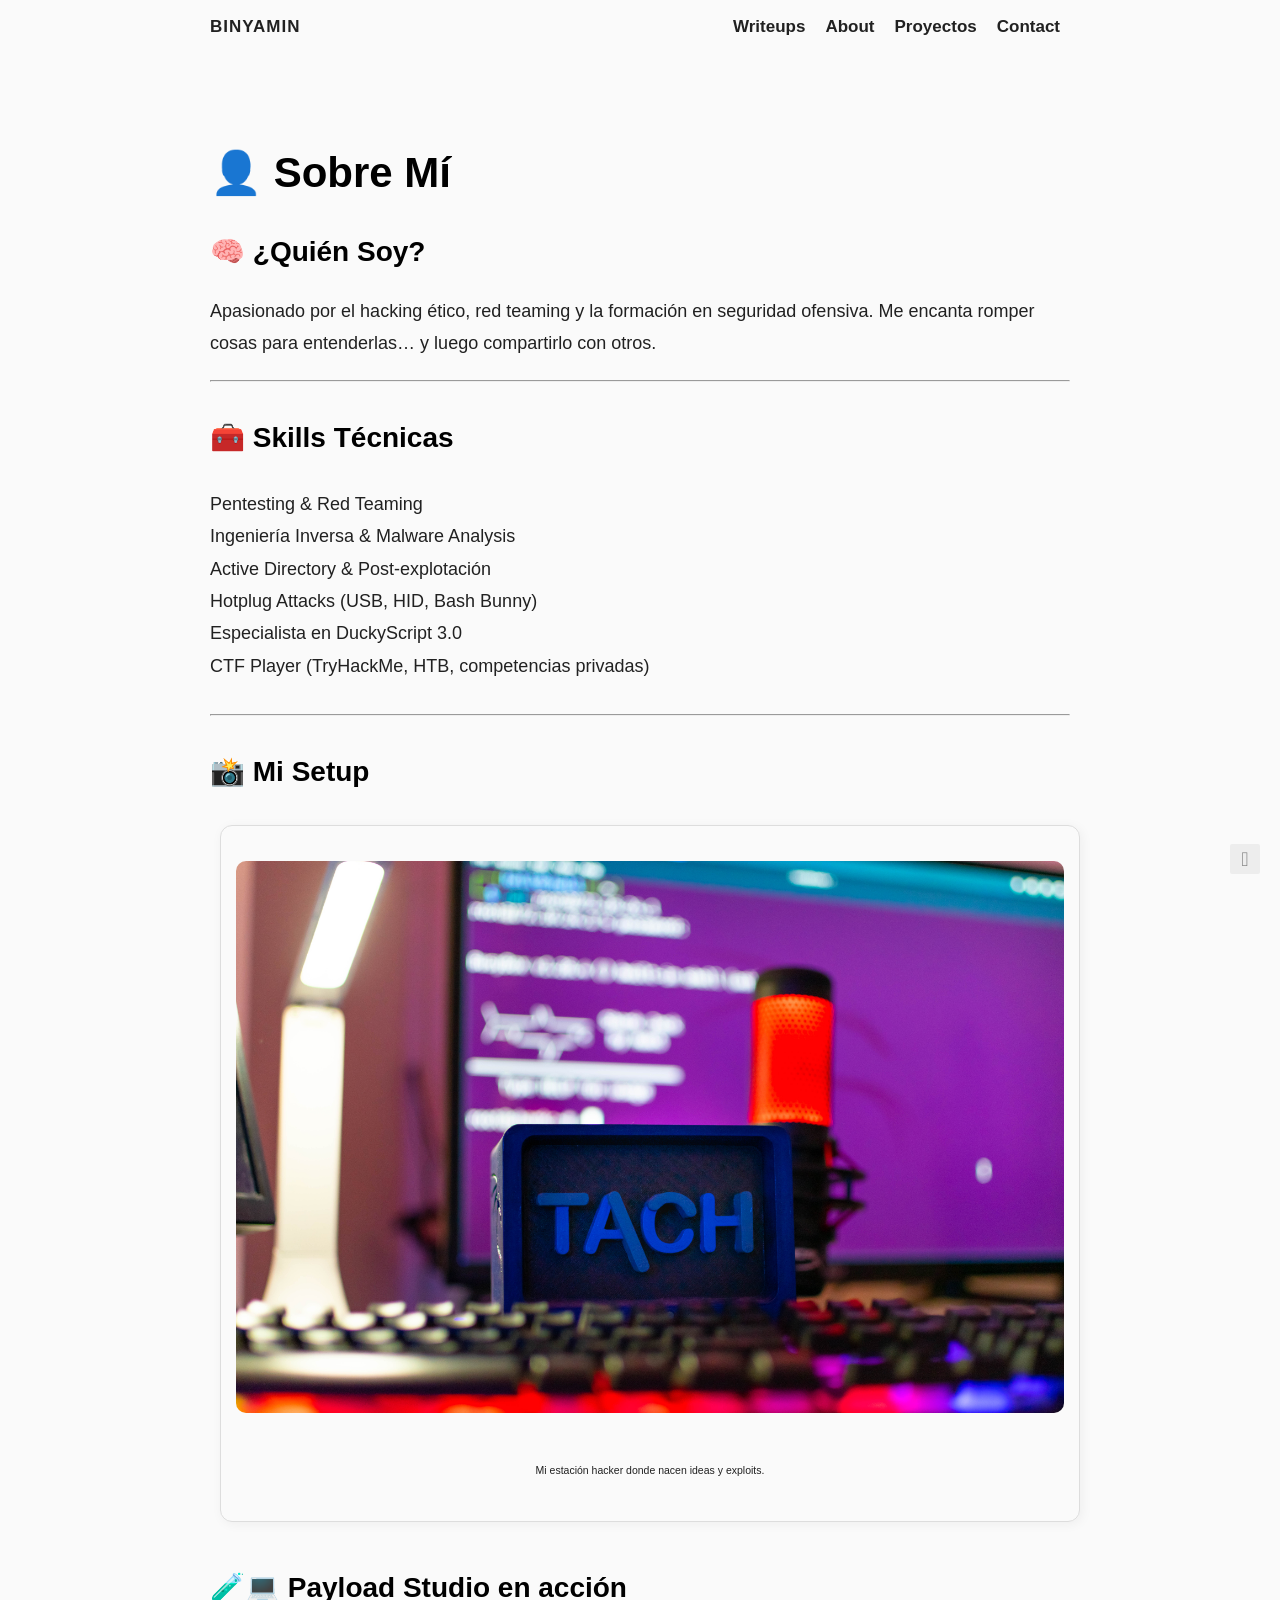
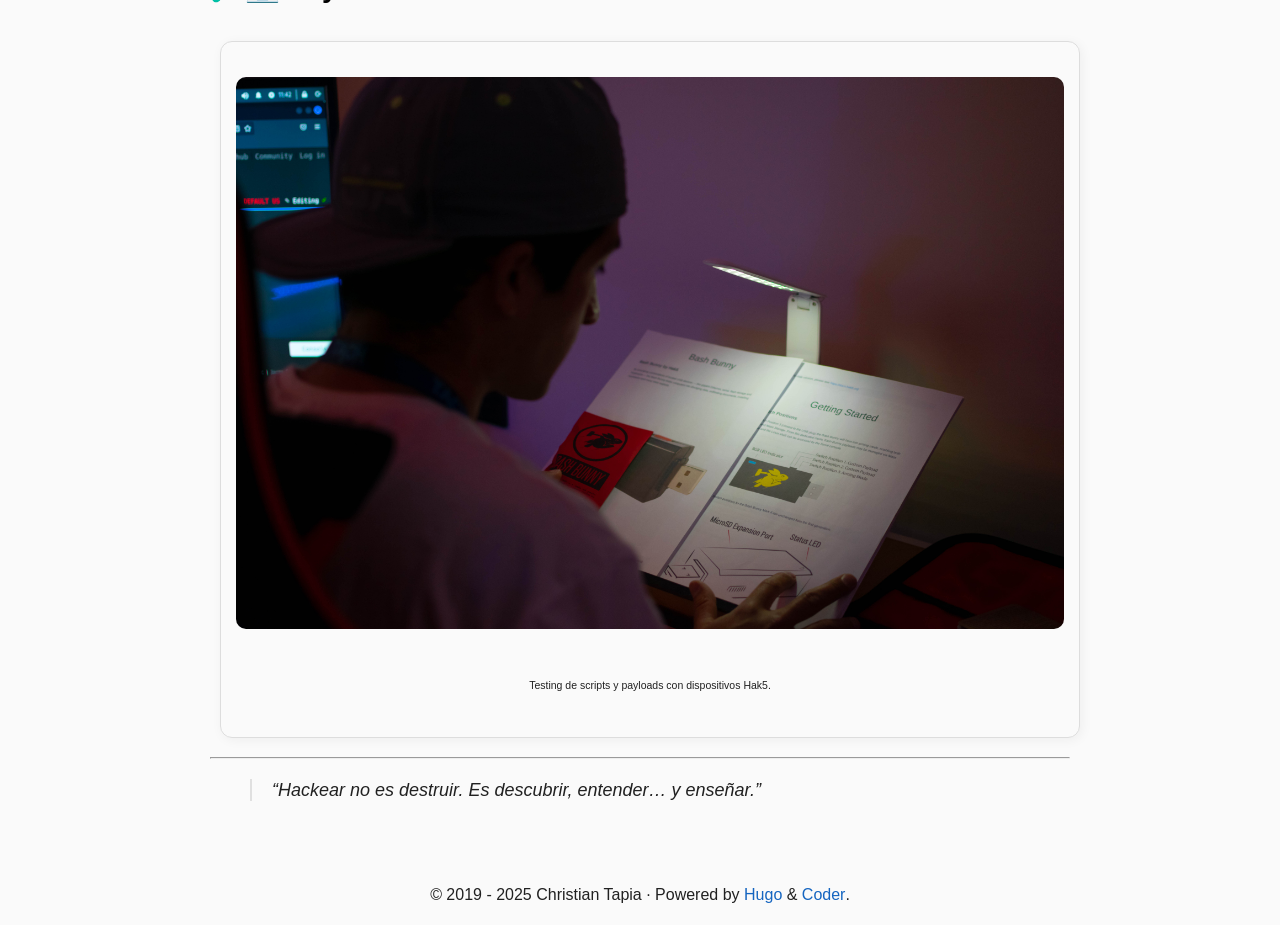
==== commit d346c854: "proyectos" ====
--- a/about/index.html
+++ b/about/index.html
@@ -1,17 +1,337 @@
-<!doctype html><html lang=en><head><title>👤 Sobre Mí · Binyamin</title>
-<meta charset=utf-8><meta name=viewport content="width=device-width,initial-scale=1"><meta name=color-scheme content="light dark"><meta name=author content="Christian Tapia"><meta name=description content="Conoce más sobre mi trayectoria en ciberseguridad."><meta name=keywords content="blog,developer,personal,hacker,redteam,cybersecurity,educator,walkthroughs,ctfs,tryhackme"><meta name=twitter:card content="summary"><meta name=twitter:title content="👤 Sobre Mí"><meta name=twitter:description content="Conoce más sobre mi trayectoria en ciberseguridad."><meta property="og:url" content="https://binyamint.github.io/about/"><meta property="og:site_name" content="Binyamin"><meta property="og:title" content="👤 Sobre Mí"><meta property="og:description" content="Conoce más sobre mi trayectoria en ciberseguridad."><meta property="og:locale" content="en"><meta property="og:type" content="website"><link rel=canonical href=https://binyamint.github.io/about/><link rel=preload href=/fonts/fa-brands-400.woff2 as=font type=font/woff2 crossorigin><link rel=preload href=/fonts/fa-regular-400.woff2 as=font type=font/woff2 crossorigin><link rel=preload href=/fonts/fa-solid-900.woff2 as=font type=font/woff2 crossorigin><link rel=stylesheet href=/css/coder.min.7763f8bc6341ecf82378e867c285e1549abb063a899be313ccd25dbfcd24fa7d.css integrity="sha256-d2P4vGNB7PgjeOhnwoXhVJq7BjqJm+MTzNJdv80k+n0=" crossorigin=anonymous media=screen><link rel=stylesheet href=/css/coder-dark.min.a00e6364bacbc8266ad1cc81230774a1397198f8cfb7bcba29b7d6fcb54ce57f.css integrity="sha256-oA5jZLrLyCZq0cyBIwd0oTlxmPjPt7y6KbfW/LVM5X8=" crossorigin=anonymous media=screen><link rel=icon type=image/svg+xml href=/img/favicon.svg sizes=any><link rel=icon type=image/png href=/img/favicon-32x32.png sizes=32x32><link rel=icon type=image/png href=/img/favicon-16x16.png sizes=16x16><link rel=apple-touch-icon href=/images/apple-touch-icon.png><link rel=apple-touch-icon sizes=180x180 href=/images/apple-touch-icon.png><link rel=manifest href=/site.webmanifest><link rel=mask-icon href=/images/safari-pinned-tab.svg color=#5bbad5><link rel=alternate type=application/rss+xml href=/about/index.xml title=Binyamin></head><body class="preload-transitions colorscheme-auto"><div class=float-container><a id=dark-mode-toggle class=colorscheme-toggle><i class="fa-solid fa-adjust fa-fw" aria-hidden=true></i></a></div><main class=wrapper><nav class=navigation><section class=container><a class=navigation-title href=https://binyamint.github.io/>Binyamin
-</a><input type=checkbox id=menu-toggle>
-<label class="menu-button float-right" for=menu-toggle><i class="fa-solid fa-bars fa-fw" aria-hidden=true></i></label><ul class=navigation-list><li class=navigation-item><a class=navigation-link href=/writeups/>Writeups</a></li><li class=navigation-item><a class=navigation-link href=/about/>About</a></li><li class=navigation-item><a class=navigation-link href=/contact/>Contact</a></li></ul></section></nav><div class=content><section class="container list"><header><h1 class=title><a class=title-link href=https://binyamint.github.io/about/>👤 Sobre Mí</a></h1></header><h2 id=-quién-soy>🧠 ¿Quién Soy?
-<a class=heading-link href=#-qui%c3%a9n-soy><i class="fa-solid fa-link" aria-hidden=true title="Link to heading"></i>
-<span class=sr-only>Link to heading</span></a></h2><p>Apasionado por el hacking ético, red teaming y la formación en seguridad ofensiva. Me encanta romper cosas para entenderlas… y luego compartirlo con otros.</p><hr><h2 id=-skills-técnicas>🧰 Skills Técnicas
-<a class=heading-link href=#-skills-t%c3%a9cnicas><i class="fa-solid fa-link" aria-hidden=true title="Link to heading"></i>
-<span class=sr-only>Link to heading</span></a></h2><ul><li>Pentesting & Red Teaming</li><li>Ingeniería Inversa & Malware Analysis</li><li>Active Directory & Post-explotación</li><li>Hotplug Attacks (USB, HID, Bash Bunny)</li><li>Especialista en DuckyScript 3.0</li><li>CTF Player (TryHackMe, HTB, competencias privadas)</li></ul><hr><h2 id=-mi-setup>📸 Mi Setup
-<a class=heading-link href=#-mi-setup><i class="fa-solid fa-link" aria-hidden=true title="Link to heading"></i>
-<span class=sr-only>Link to heading</span></a></h2><div style="border:1px solid #ddd;padding:15px;margin:10px;border-radius:12px;text-align:center;width:100%;display:inline-block;vertical-align:top;box-shadow:2px 2px 12px rgba(0,0,0,5%);transition:transform .2s ease-in-out"><h3 style="font-size:1.4rem;margin:0 0 10px"></h3><img src=/images/about/DSC_0001.jpg alt style="max-width:100%;border-radius:10px;margin:10px 0"><p style=font-size:1.05rem>Mi estación hacker donde nacen ideas y exploits.</p></div><h2 id=-payload-studio-en-acción>🧪💻 Payload Studio en acción
-<a class=heading-link href=#-payload-studio-en-acci%c3%b3n><i class="fa-solid fa-link" aria-hidden=true title="Link to heading"></i>
-<span class=sr-only>Link to heading</span></a></h2><div style="border:1px solid #ddd;padding:15px;margin:10px;border-radius:12px;text-align:center;width:100%;display:inline-block;vertical-align:top;box-shadow:2px 2px 12px rgba(0,0,0,5%);transition:transform .2s ease-in-out"><h3 style="font-size:1.4rem;margin:0 0 10px"></h3><img src=/images/about/DSC_0106.jpg alt style="max-width:100%;border-radius:10px;margin:10px 0"><p style=font-size:1.05rem>Testing de scripts y payloads con dispositivos Hak5.</p></div><hr><blockquote><p><em>“Hackear no es destruir. Es descubrir, entender… y enseñar.”</em></p></blockquote><ul></ul></section></div><footer class=footer><section class=container>©
-2019 -
-2025
-Christian Tapia
-·
-Powered by <a href=https://gohugo.io/ target=_blank rel=noopener>Hugo</a> & <a href=https://github.com/luizdepra/hugo-coder/ target=_blank rel=noopener>Coder</a>.</section></footer></main><script src=/js/coder.min.6ae284be93d2d19dad1f02b0039508d9aab3180a12a06dcc71b0b0ef7825a317.js integrity="sha256-auKEvpPS0Z2tHwKwA5UI2aqzGAoSoG3McbCw73gloxc="></script></body></html>+<!DOCTYPE html>
+<html lang="en">
+
+<head>
+  <title>👤 Sobre Mí · Binyamin</title>
+  <meta charset="utf-8">
+<meta name="viewport" content="width=device-width, initial-scale=1.0">
+<meta name="color-scheme" content="light dark">
+
+
+
+
+<meta name="author" content="Christian Tapia">
+<meta name="description" content="Conoce más sobre mi trayectoria en ciberseguridad.">
+<meta name="keywords" content="blog,developer,personal,hacker,redteam,cybersecurity,educator,walkthroughs,ctfs,tryhackme">
+
+
+
+  <meta name="twitter:card" content="summary">
+  <meta name="twitter:title" content="👤 Sobre Mí">
+  <meta name="twitter:description" content="Conoce más sobre mi trayectoria en ciberseguridad.">
+
+<meta property="og:url" content="https://binyamint.github.io/about/">
+  <meta property="og:site_name" content="Binyamin">
+  <meta property="og:title" content="👤 Sobre Mí">
+  <meta property="og:description" content="Conoce más sobre mi trayectoria en ciberseguridad.">
+  <meta property="og:locale" content="en">
+  <meta property="og:type" content="website">
+
+
+
+
+<link rel="canonical" href="https://binyamint.github.io/about/">
+
+
+<link rel="preload" href="/fonts/fa-brands-400.woff2" as="font" type="font/woff2" crossorigin>
+<link rel="preload" href="/fonts/fa-regular-400.woff2" as="font" type="font/woff2" crossorigin>
+<link rel="preload" href="/fonts/fa-solid-900.woff2" as="font" type="font/woff2" crossorigin>
+
+
+  
+  
+  <link rel="stylesheet" href="/css/coder.min.7763f8bc6341ecf82378e867c285e1549abb063a899be313ccd25dbfcd24fa7d.css" integrity="sha256-d2P4vGNB7PgjeOhnwoXhVJq7BjqJm&#43;MTzNJdv80k&#43;n0=" crossorigin="anonymous" media="screen" />
+
+
+
+
+
+
+  
+    
+    
+    <link rel="stylesheet" href="/css/coder-dark.min.a00e6364bacbc8266ad1cc81230774a1397198f8cfb7bcba29b7d6fcb54ce57f.css" integrity="sha256-oA5jZLrLyCZq0cyBIwd0oTlxmPjPt7y6KbfW/LVM5X8=" crossorigin="anonymous" media="screen" />
+  
+
+
+
+ 
+
+
+
+
+<link rel="icon" type="image/svg+xml" href="/img/favicon.svg" sizes="any">
+<link rel="icon" type="image/png" href="/img/favicon-32x32.png" sizes="32x32">
+<link rel="icon" type="image/png" href="/img/favicon-16x16.png" sizes="16x16">
+
+<link rel="apple-touch-icon" href="/images/apple-touch-icon.png">
+<link rel="apple-touch-icon" sizes="180x180" href="/images/apple-touch-icon.png">
+
+<link rel="manifest" href="/site.webmanifest">
+<link rel="mask-icon" href="/images/safari-pinned-tab.svg" color="#5bbad5">
+
+
+<link rel="alternate" type="application/rss+xml" href="/about/index.xml" title="Binyamin" />
+
+
+
+
+
+
+
+</head>
+
+
+
+
+
+
+<body class="preload-transitions colorscheme-auto">
+  
+<div class="float-container">
+    <a id="dark-mode-toggle" class="colorscheme-toggle">
+        <i class="fa-solid fa-adjust fa-fw" aria-hidden="true"></i>
+    </a>
+</div>
+
+
+  <main class="wrapper">
+    <nav class="navigation">
+  <section class="container">
+    
+    <a class="navigation-title" href="https://binyamint.github.io/">
+      Binyamin
+    </a>
+    
+    
+      <input type="checkbox" id="menu-toggle" />
+      <label class="menu-button float-right" for="menu-toggle">
+        <i class="fa-solid fa-bars fa-fw" aria-hidden="true"></i>
+      </label>
+      <ul class="navigation-list">
+        
+          
+            <li class="navigation-item">
+              <a class="navigation-link " href="/writeups/">Writeups</a>
+            </li>
+          
+            <li class="navigation-item">
+              <a class="navigation-link " href="/about/">About</a>
+            </li>
+          
+            <li class="navigation-item">
+              <a class="navigation-link " href="/proyect/">Proyectos</a>
+            </li>
+          
+            <li class="navigation-item">
+              <a class="navigation-link " href="/contact/">Contact</a>
+            </li>
+          
+        
+        
+      </ul>
+    
+  </section>
+</nav>
+
+
+    <div class="content">
+      
+  <section class="container list">
+  <header>
+    <h1 class="title">
+      <a class="title-link" href="https://binyamint.github.io/about/">👤 Sobre Mí</a>
+    </h1>
+  </header>
+  <h2 id="-quién-soy">
+  🧠 ¿Quién Soy?
+  <a class="heading-link" href="#-qui%c3%a9n-soy">
+    <i class="fa-solid fa-link" aria-hidden="true" title="Link to heading"></i>
+    <span class="sr-only">Link to heading</span>
+  </a>
+</h2>
+<p>Apasionado por el hacking ético, red teaming y la formación en seguridad ofensiva. Me encanta romper cosas para entenderlas… y luego compartirlo con otros.</p>
+<hr>
+<h2 id="-skills-técnicas">
+  🧰 Skills Técnicas
+  <a class="heading-link" href="#-skills-t%c3%a9cnicas">
+    <i class="fa-solid fa-link" aria-hidden="true" title="Link to heading"></i>
+    <span class="sr-only">Link to heading</span>
+  </a>
+</h2>
+<ul>
+<li>Pentesting &amp; Red Teaming</li>
+<li>Ingeniería Inversa &amp; Malware Analysis</li>
+<li>Active Directory &amp; Post-explotación</li>
+<li>Hotplug Attacks (USB, HID, Bash Bunny)</li>
+<li>Especialista en DuckyScript 3.0</li>
+<li>CTF Player (TryHackMe, HTB, competencias privadas)</li>
+</ul>
+<hr>
+<h2 id="-mi-setup">
+  📸 Mi Setup
+  <a class="heading-link" href="#-mi-setup">
+    <i class="fa-solid fa-link" aria-hidden="true" title="Link to heading"></i>
+    <span class="sr-only">Link to heading</span>
+  </a>
+</h2>
+<!-- raw HTML omitted -->
+
+
+
+
+<div style="
+  border: 1px solid #ddd;
+  padding: 15px;
+  margin: 10px;
+  border-radius: 12px;
+  text-align: center;
+  width: 100%;
+  display: inline-block;
+  vertical-align: top;
+  box-shadow: 2px 2px 12px rgba(0, 0, 0, 0.05);
+  transition: transform 0.2s ease-in-out;
+">
+
+  <h3 style="font-size: 1.4rem; margin: 0 0 10px;">
+    
+      
+    
+  </h3>
+
+  
+    
+      <img src="/images/about/DSC_0001.jpg" alt="" style="max-width: 100%; border-radius: 10px; margin: 10px 0;">
+    
+  
+
+  <p style="font-size: 1.05rem;">
+    Mi estación hacker donde nacen ideas y exploits.
+  </p>
+</div>
+
+<h2 id="-payload-studio-en-acción">
+  🧪💻 Payload Studio en acción
+  <a class="heading-link" href="#-payload-studio-en-acci%c3%b3n">
+    <i class="fa-solid fa-link" aria-hidden="true" title="Link to heading"></i>
+    <span class="sr-only">Link to heading</span>
+  </a>
+</h2>
+
+
+
+
+<div style="
+  border: 1px solid #ddd;
+  padding: 15px;
+  margin: 10px;
+  border-radius: 12px;
+  text-align: center;
+  width: 100%;
+  display: inline-block;
+  vertical-align: top;
+  box-shadow: 2px 2px 12px rgba(0, 0, 0, 0.05);
+  transition: transform 0.2s ease-in-out;
+">
+
+  <h3 style="font-size: 1.4rem; margin: 0 0 10px;">
+    
+      
+    
+  </h3>
+
+  
+    
+      <img src="/images/about/DSC_0106.jpg" alt="" style="max-width: 100%; border-radius: 10px; margin: 10px 0;">
+    
+  
+
+  <p style="font-size: 1.05rem;">
+    Testing de scripts y payloads con dispositivos Hak5.
+  </p>
+</div>
+
+<!-- raw HTML omitted -->
+<hr>
+<blockquote>
+<p><em>“Hackear no es destruir. Es descubrir, entender… y enseñar.”</em></p></blockquote>
+
+  <ul>
+    
+  </ul>
+  
+
+
+
+
+
+
+</section>
+
+
+    </div>
+
+    <footer class="footer">
+  <section class="container">
+    ©
+    
+      2019 -
+    
+    2025
+     Christian Tapia 
+    ·
+    
+    Powered by <a href="https://gohugo.io/" target="_blank" rel="noopener">Hugo</a> & <a href="https://github.com/luizdepra/hugo-coder/" target="_blank" rel="noopener">Coder</a>.
+    
+  </section>
+</footer>
+
+  </main>
+
+  
+
+  
+  
+  <script src="/js/coder.min.6ae284be93d2d19dad1f02b0039508d9aab3180a12a06dcc71b0b0ef7825a317.js" integrity="sha256-auKEvpPS0Z2tHwKwA5UI2aqzGAoSoG3McbCw73gloxc="></script>
+  
+
+  
+
+  
+
+
+  
+
+  
+
+  
+
+  
+
+  
+
+  
+
+  
+
+  
+
+  
+
+  
+
+  
+
+  
+
+  
+
+  
+
+  
+
+  
+
+  
+</body>
+</html>
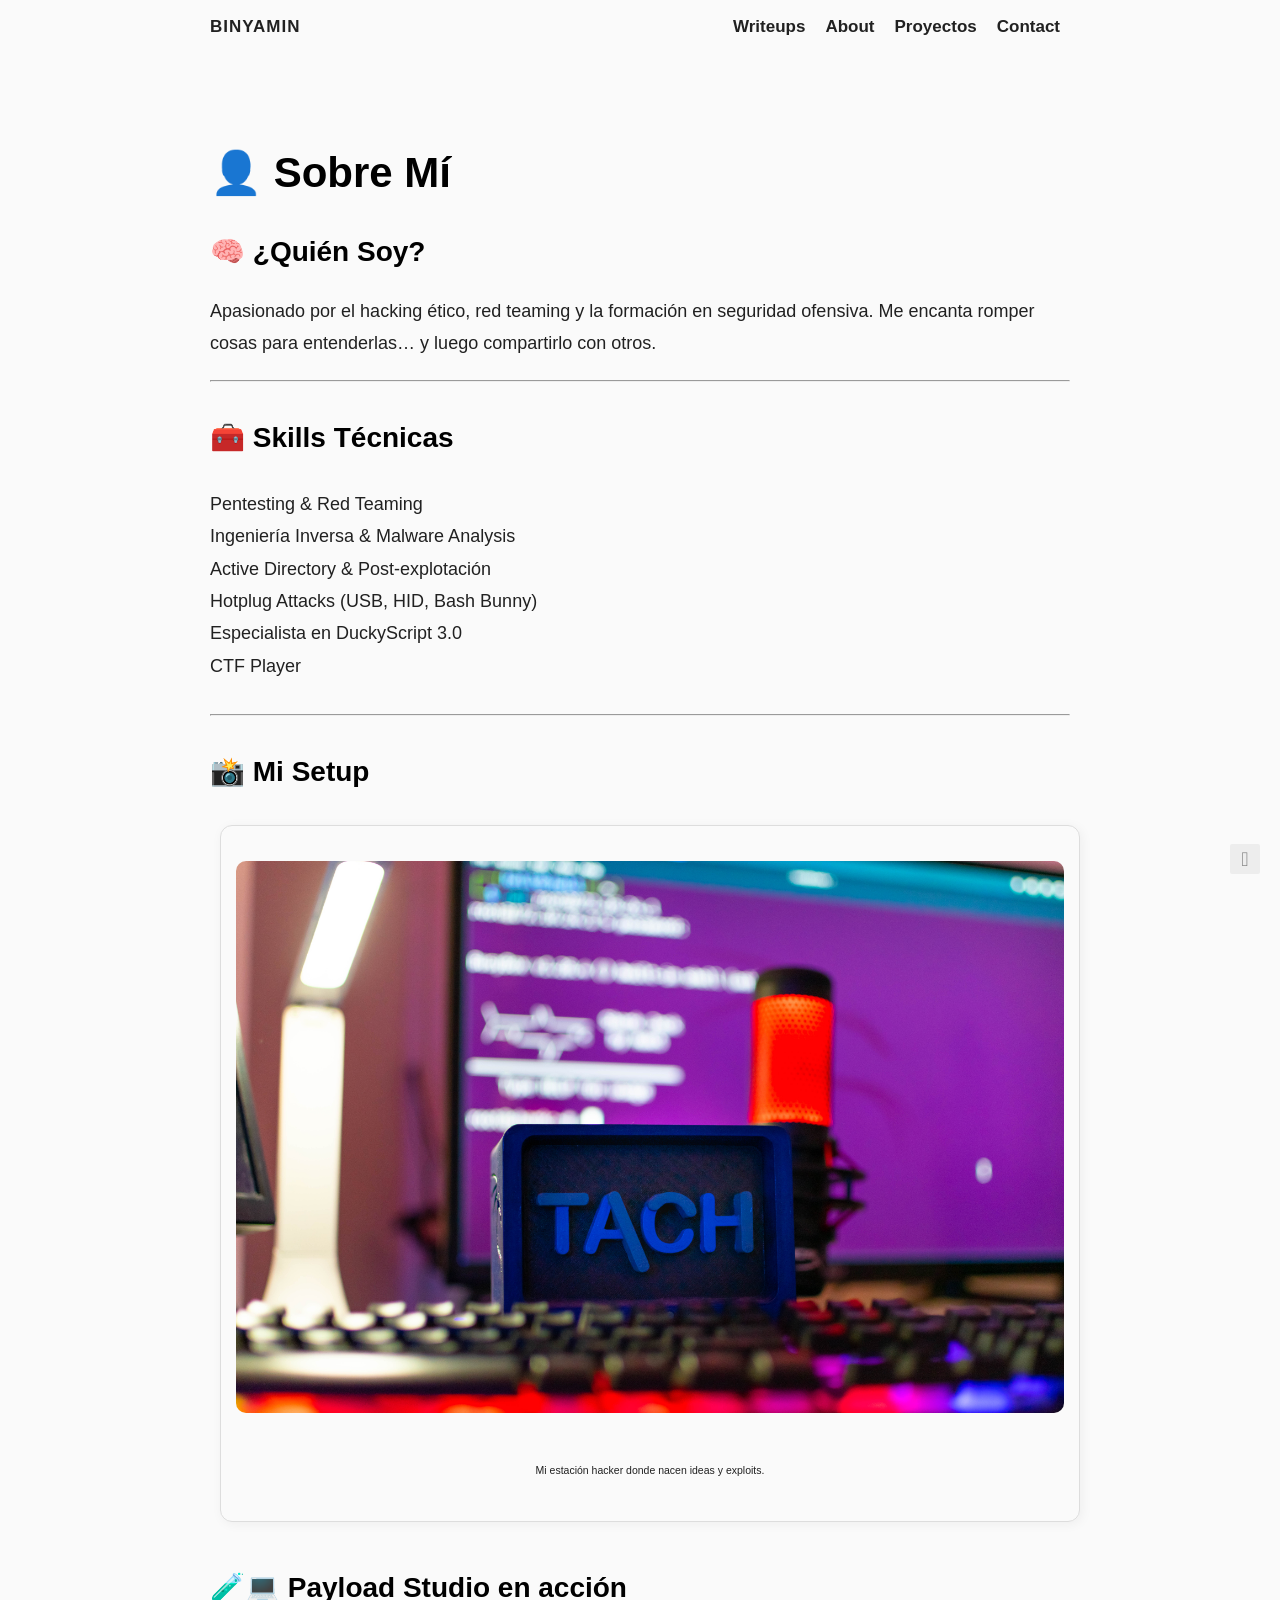
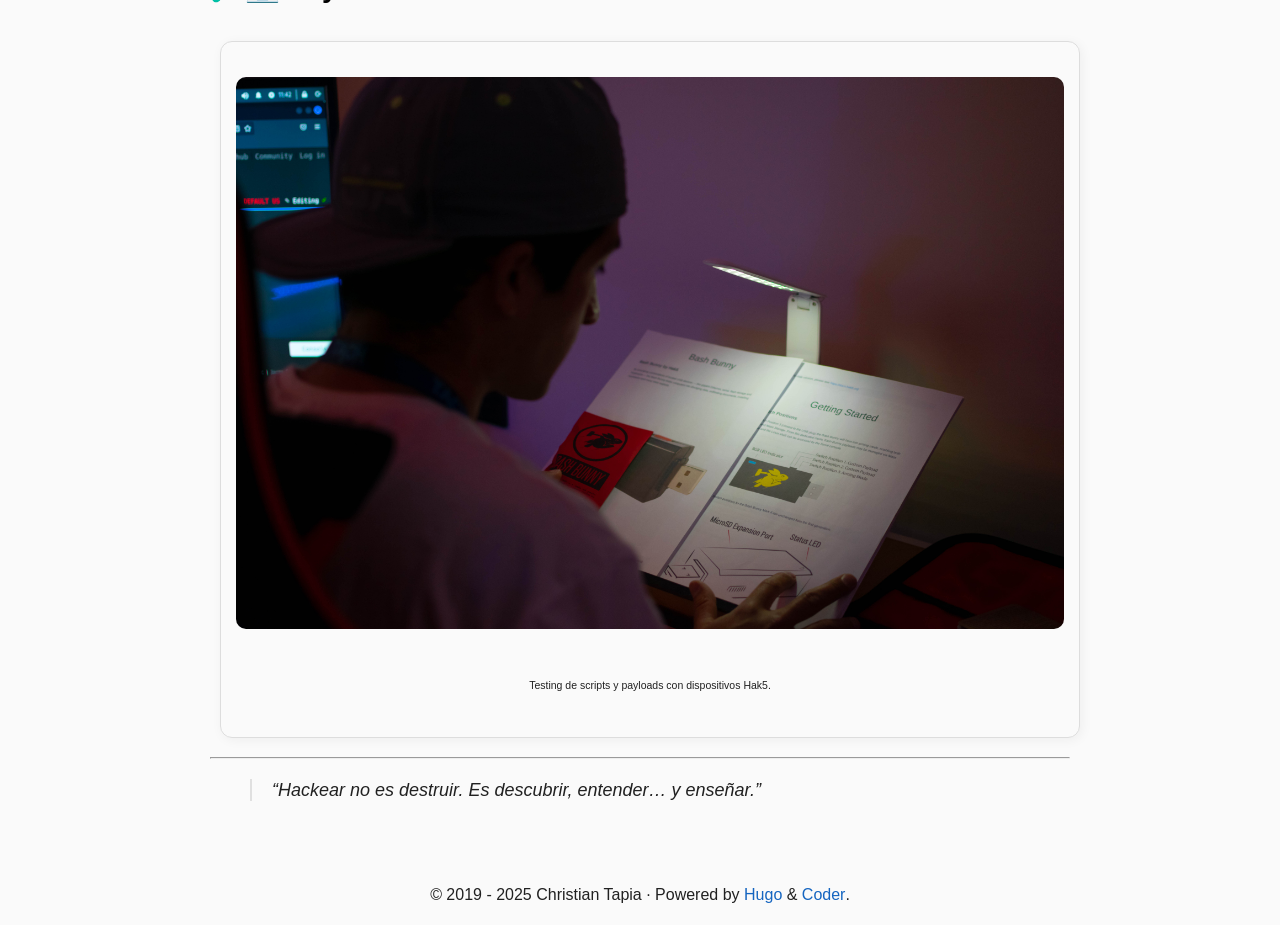
==== commit fcdb695c: "CTF cheese" ====
--- a/about/index.html
+++ b/about/index.html
@@ -165,7 +165,7 @@
 <li>Active Directory &amp; Post-explotación</li>
 <li>Hotplug Attacks (USB, HID, Bash Bunny)</li>
 <li>Especialista en DuckyScript 3.0</li>
-<li>CTF Player (TryHackMe, HTB, competencias privadas)</li>
+<li>CTF Player</li>
 </ul>
 <hr>
 <h2 id="-mi-setup">
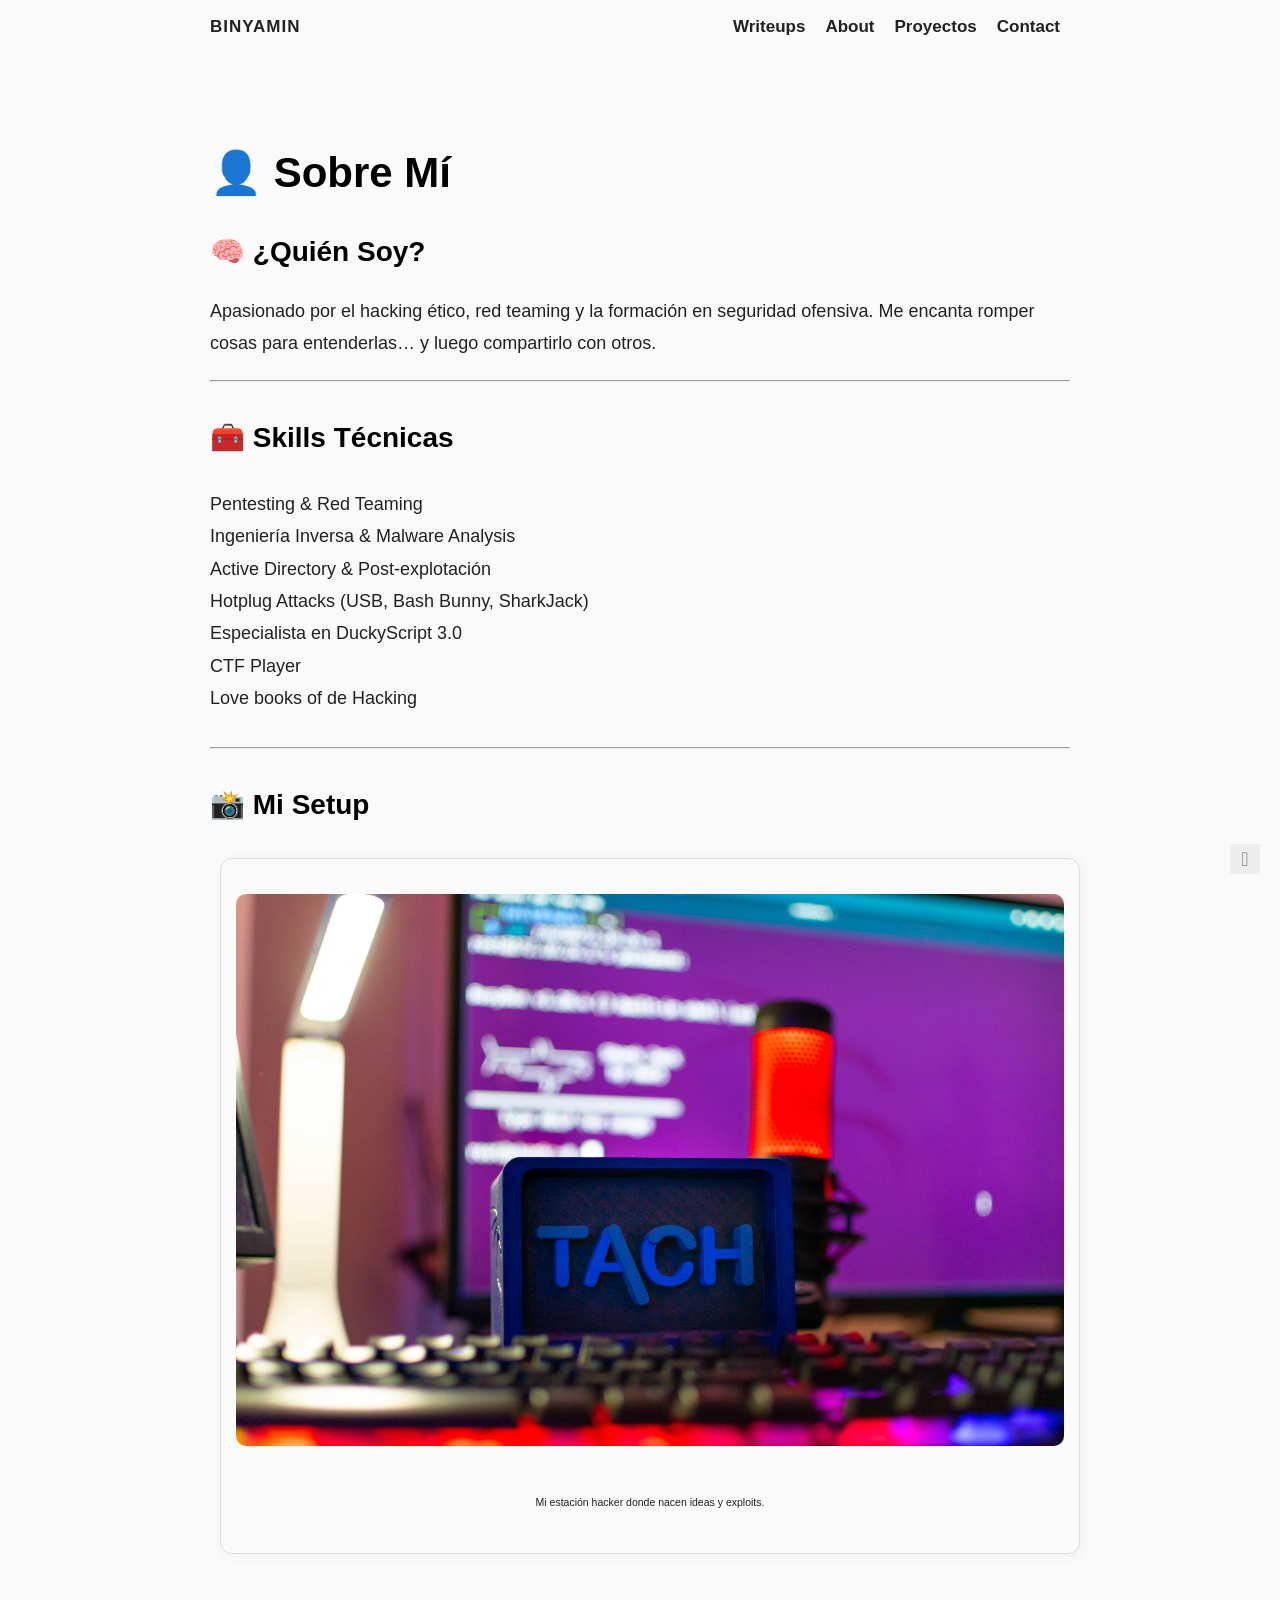
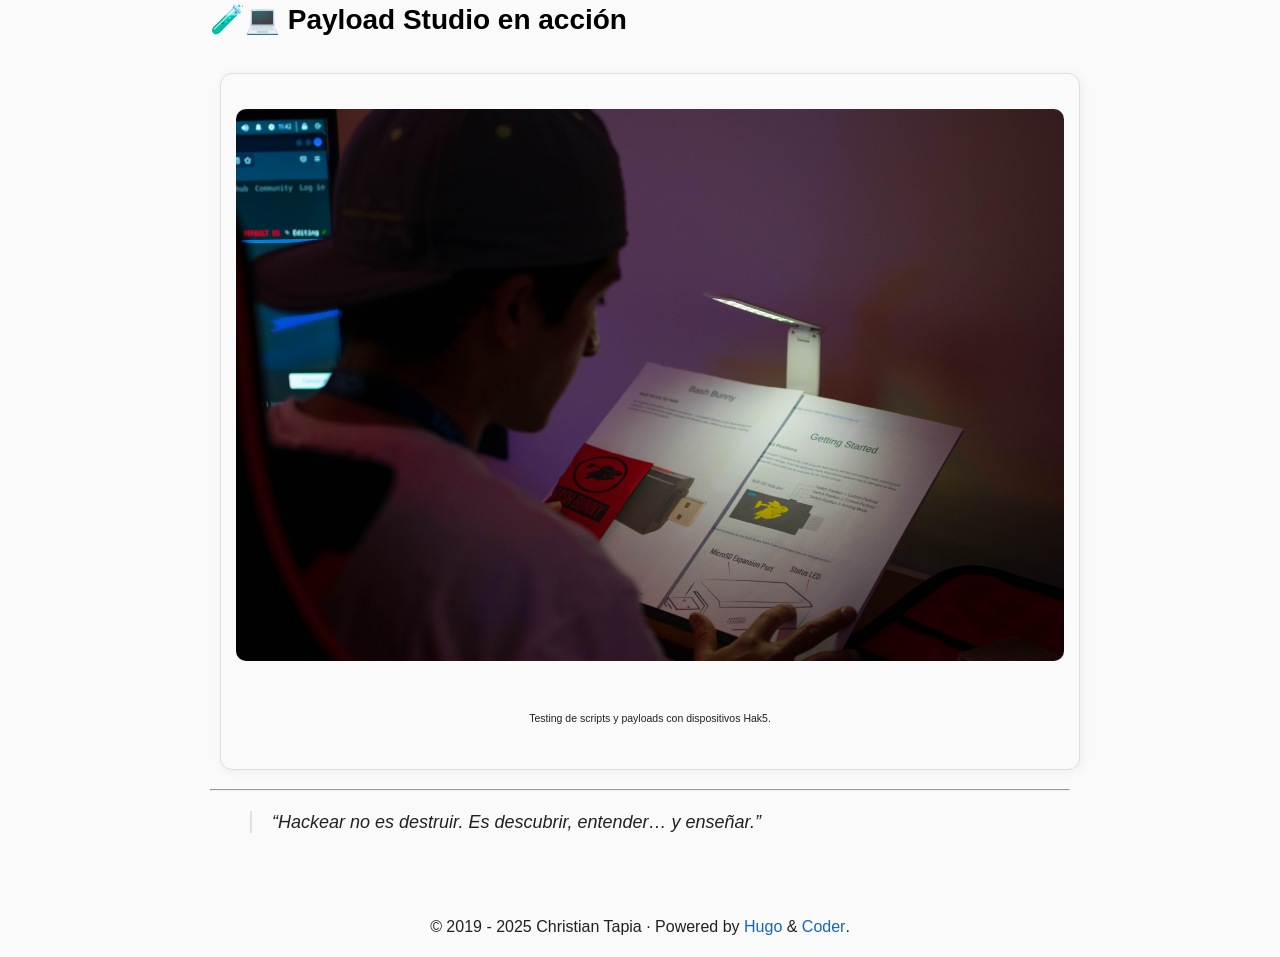
==== commit c56fdd88: "Proyects" ====
--- a/about/index.html
+++ b/about/index.html
@@ -163,9 +163,10 @@
 <li>Pentesting &amp; Red Teaming</li>
 <li>Ingeniería Inversa &amp; Malware Analysis</li>
 <li>Active Directory &amp; Post-explotación</li>
-<li>Hotplug Attacks (USB, HID, Bash Bunny)</li>
+<li>Hotplug Attacks (USB, Bash Bunny, SharkJack)</li>
 <li>Especialista en DuckyScript 3.0</li>
 <li>CTF Player</li>
+<li>Love books of de Hacking</li>
 </ul>
 <hr>
 <h2 id="-mi-setup">
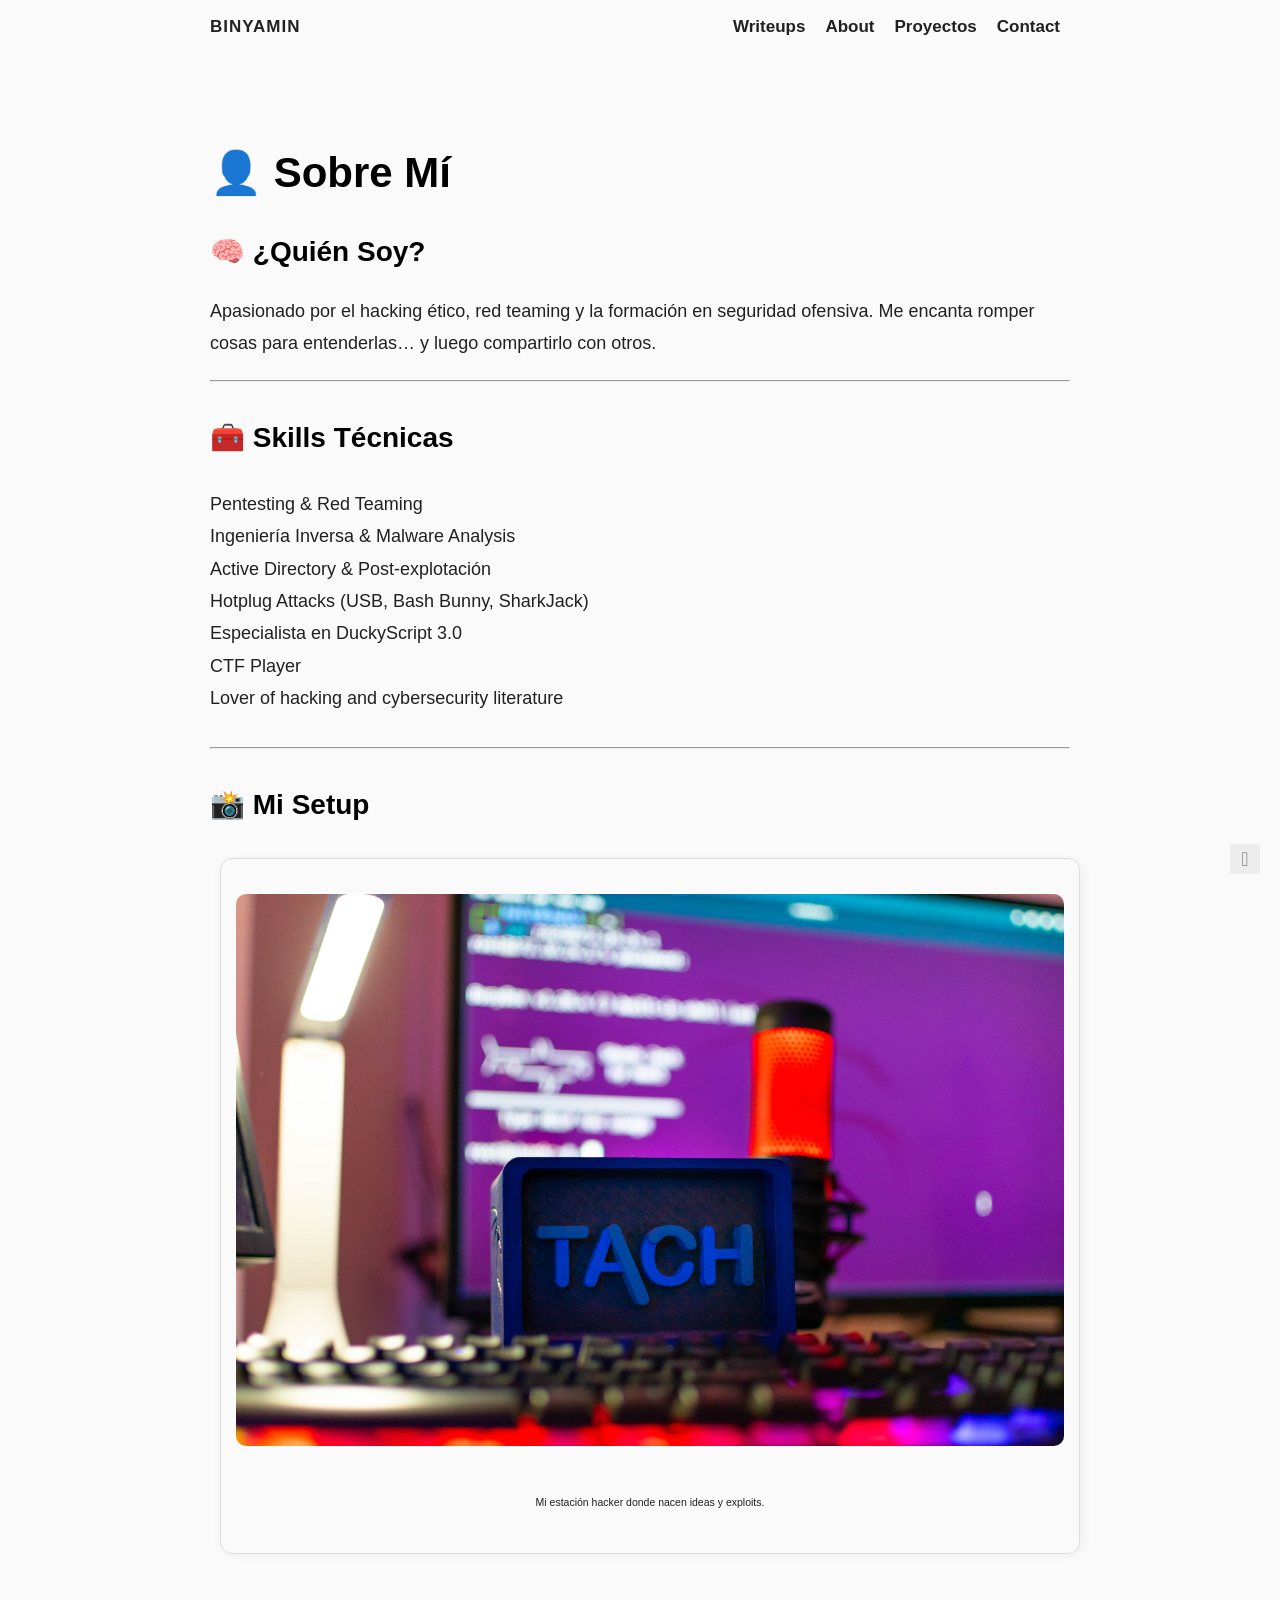
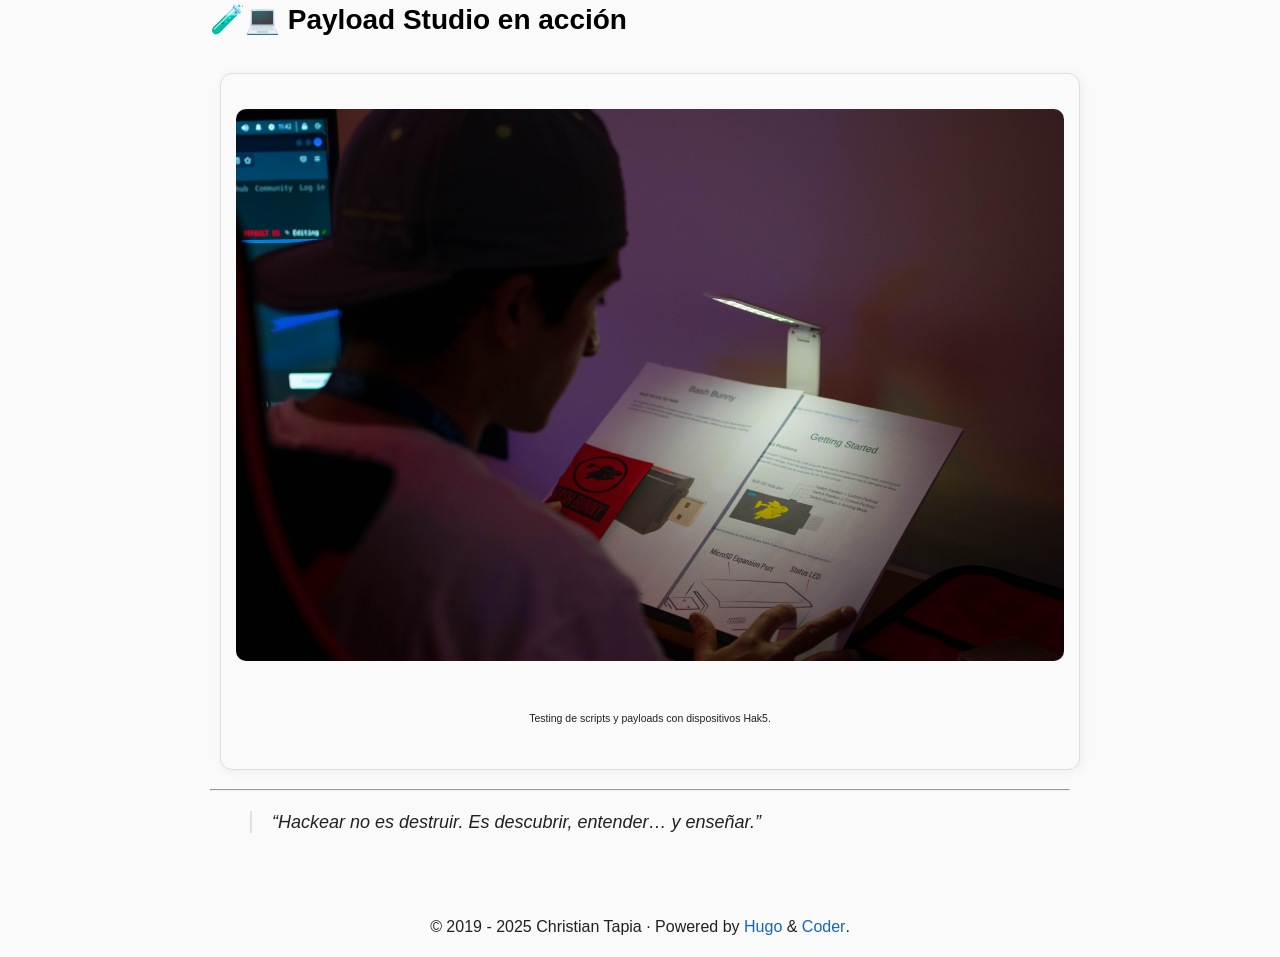
==== commit 33535c7e: "CTF wordpress" ====
--- a/about/index.html
+++ b/about/index.html
@@ -166,7 +166,7 @@
 <li>Hotplug Attacks (USB, Bash Bunny, SharkJack)</li>
 <li>Especialista en DuckyScript 3.0</li>
 <li>CTF Player</li>
-<li>Love books of de Hacking</li>
+<li>Lover of hacking and cybersecurity literature</li>
 </ul>
 <hr>
 <h2 id="-mi-setup">
